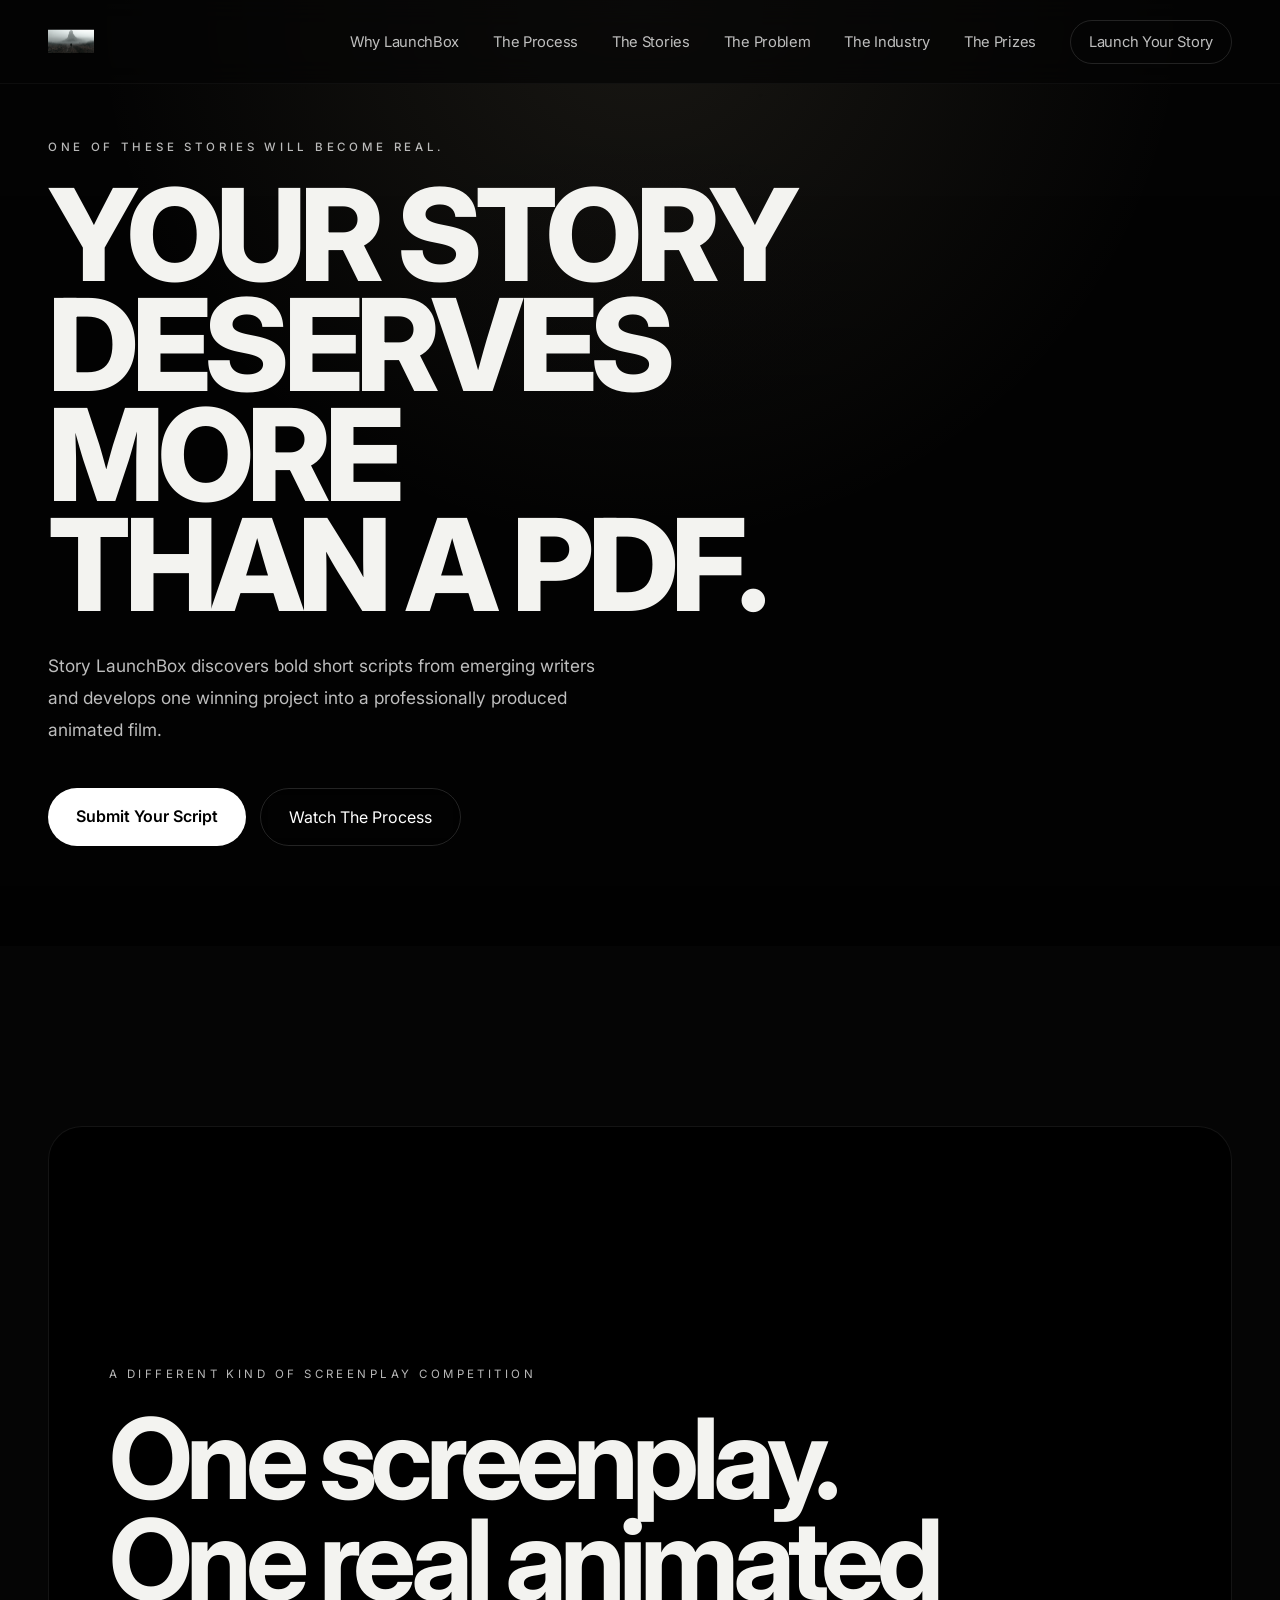
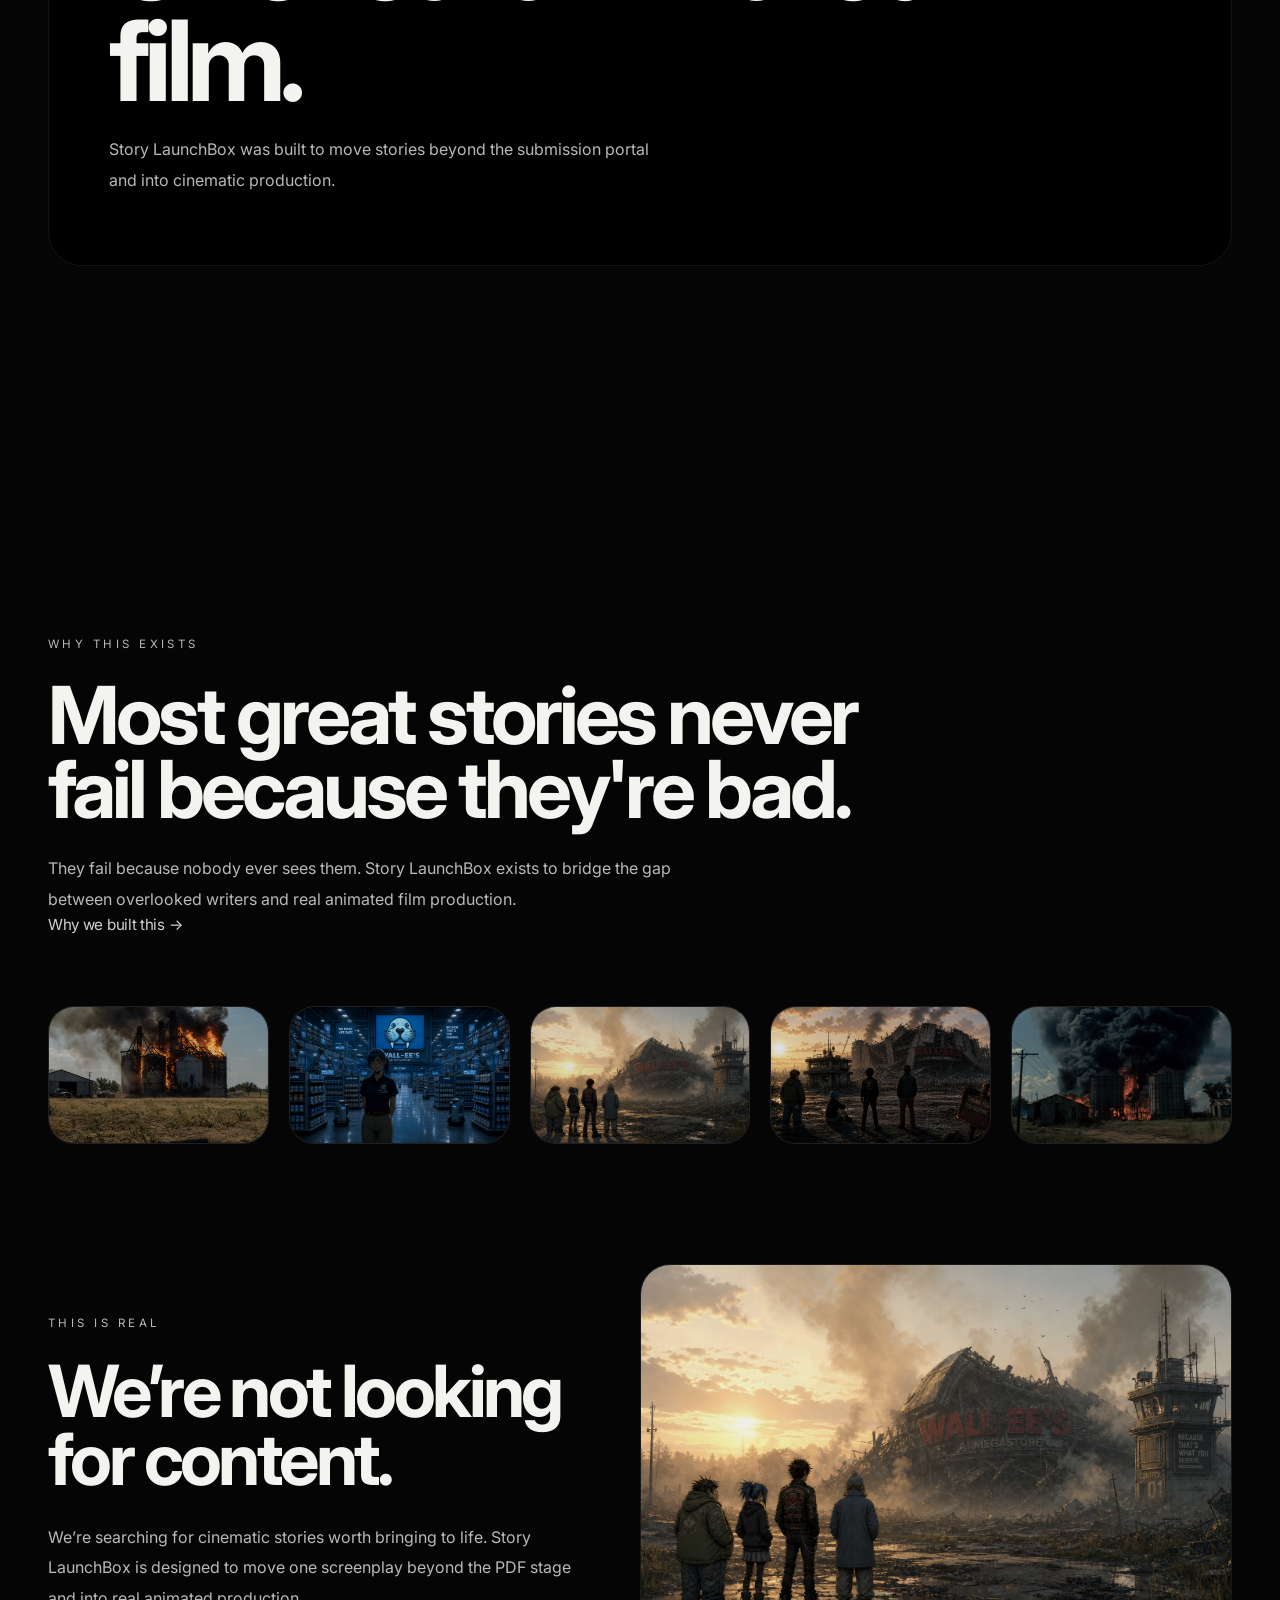
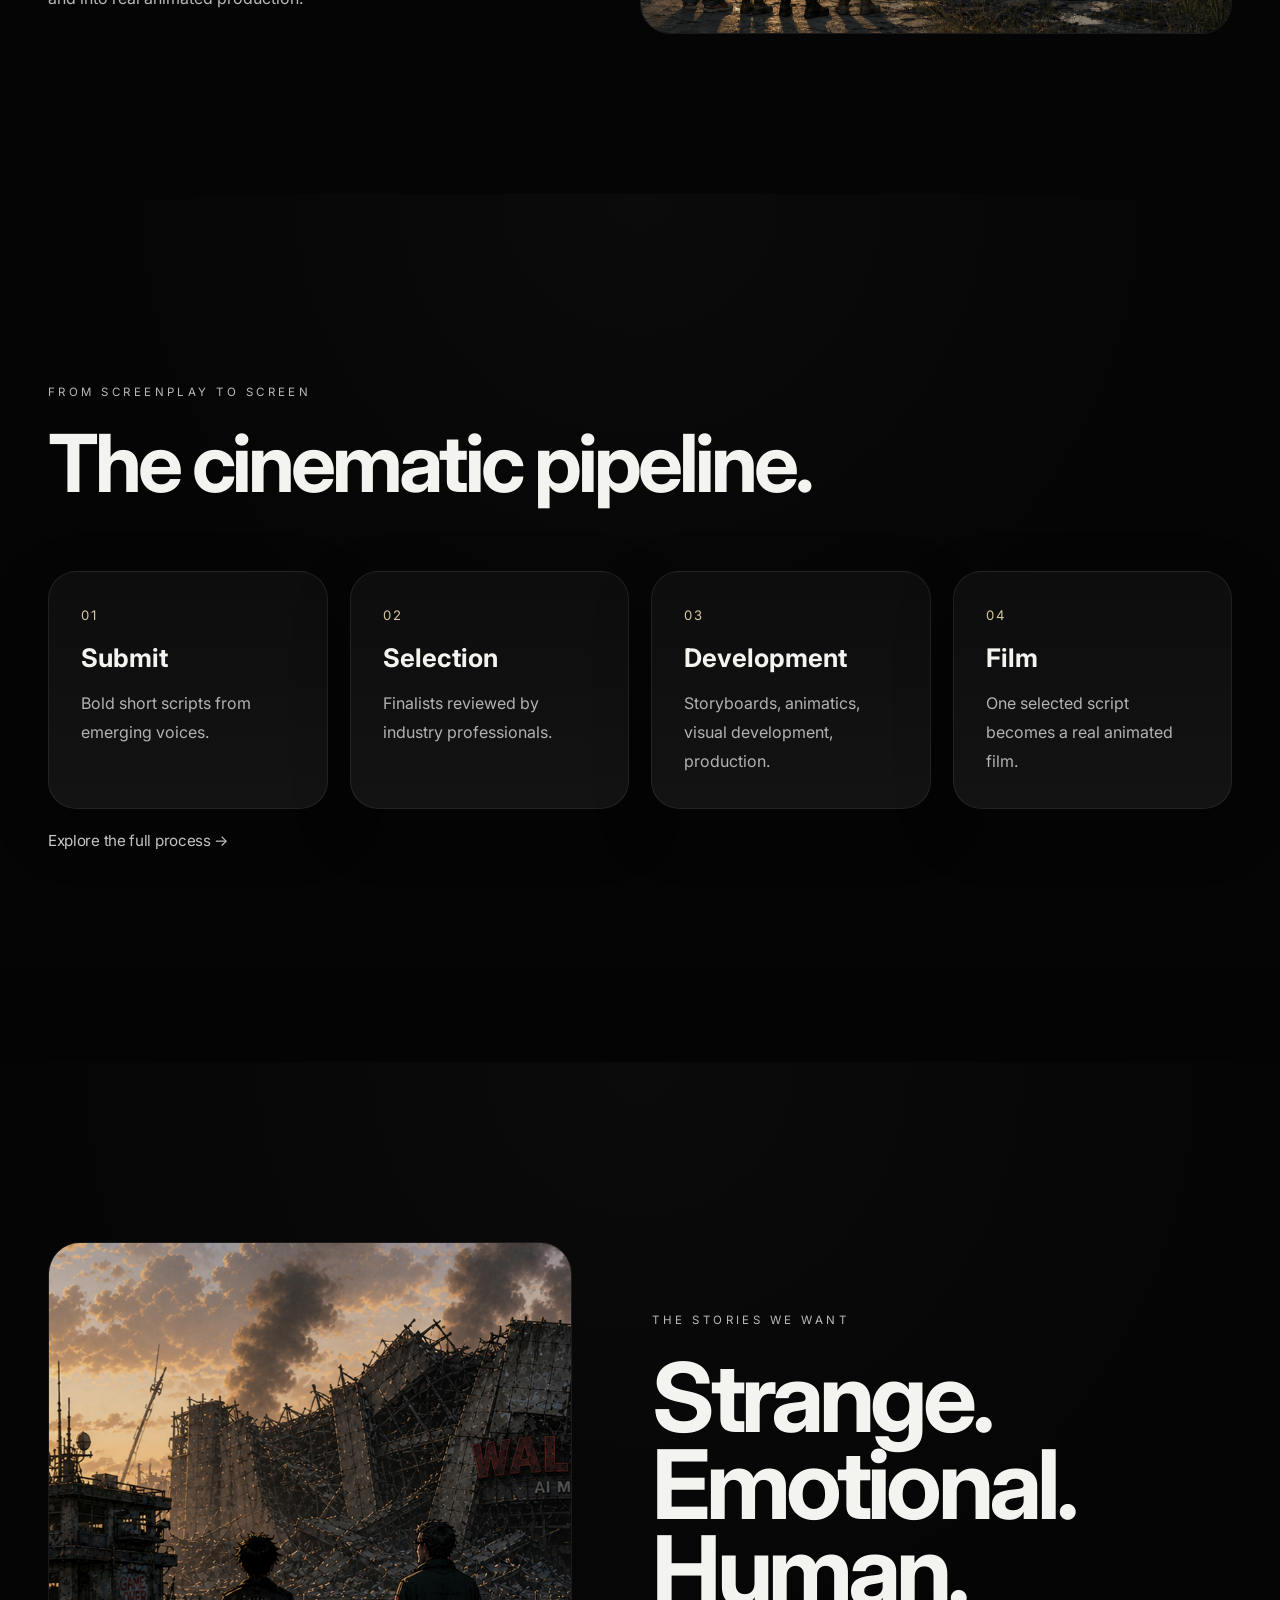
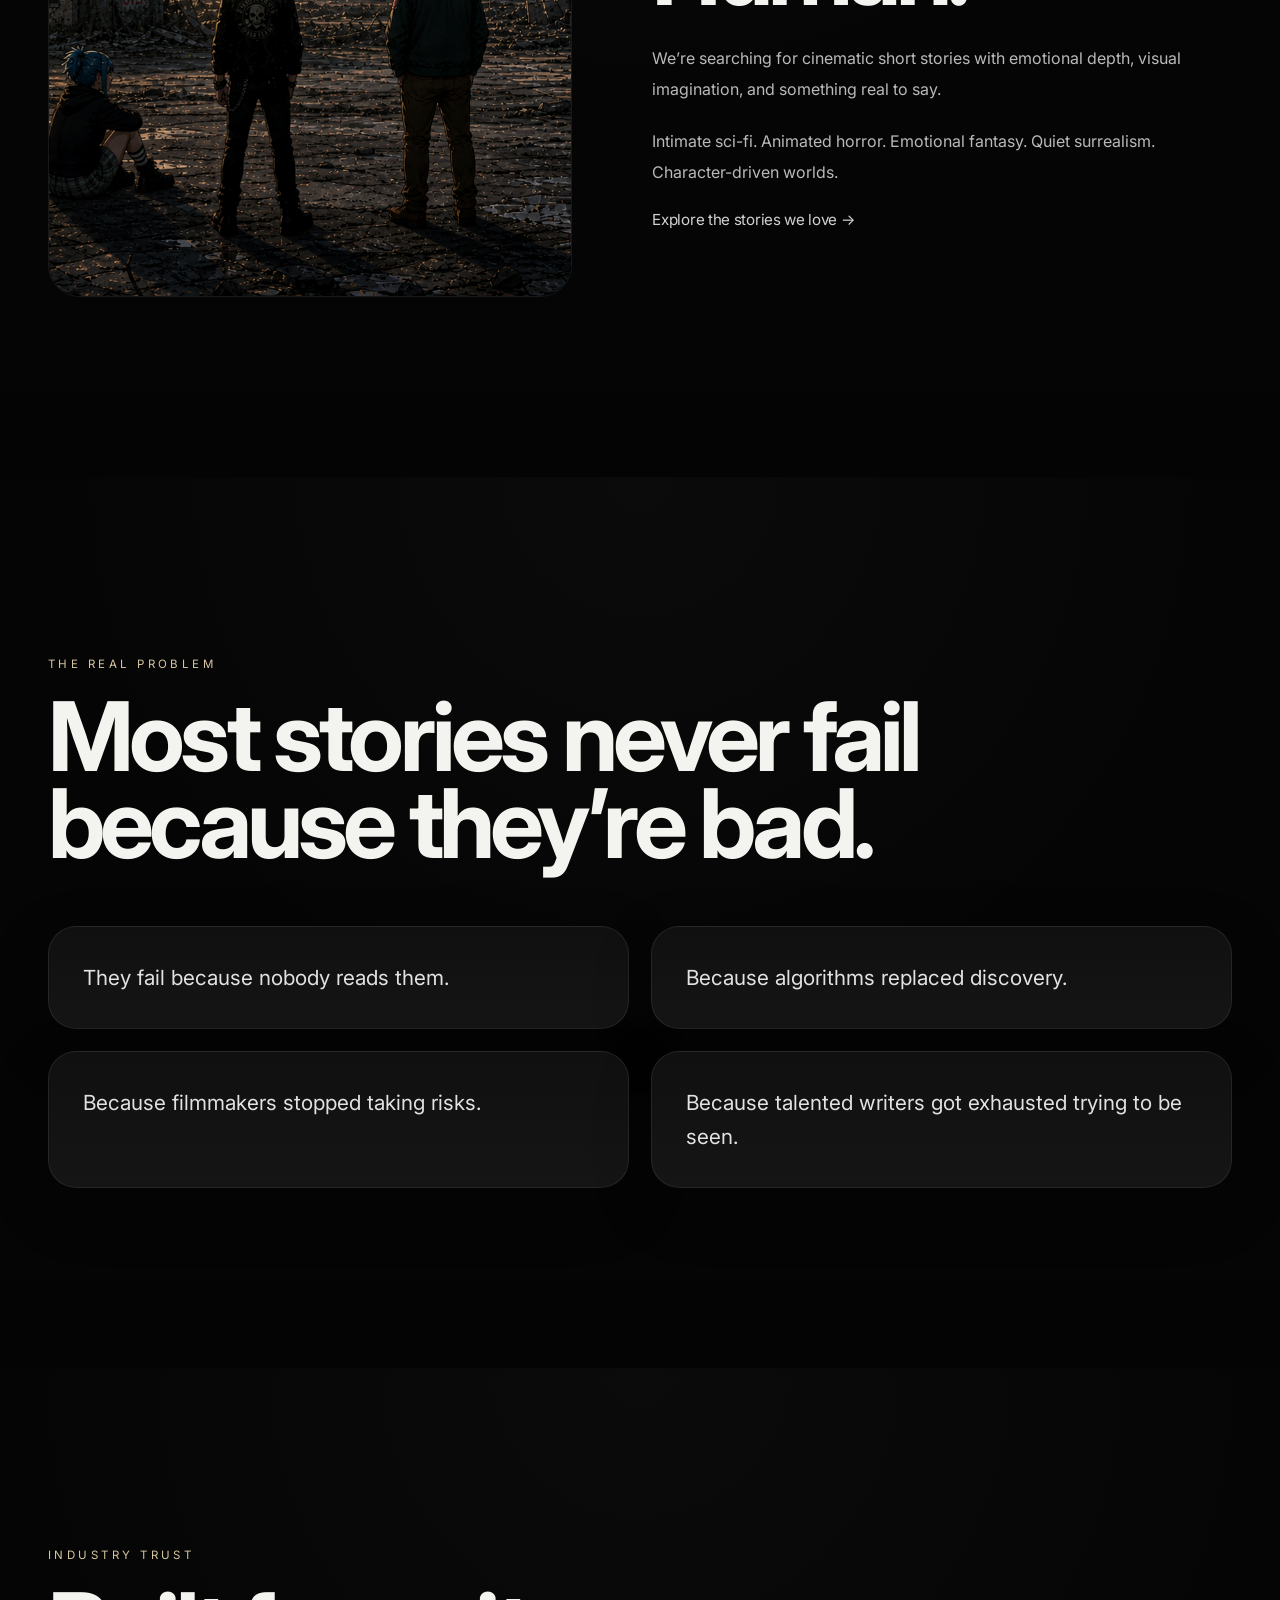
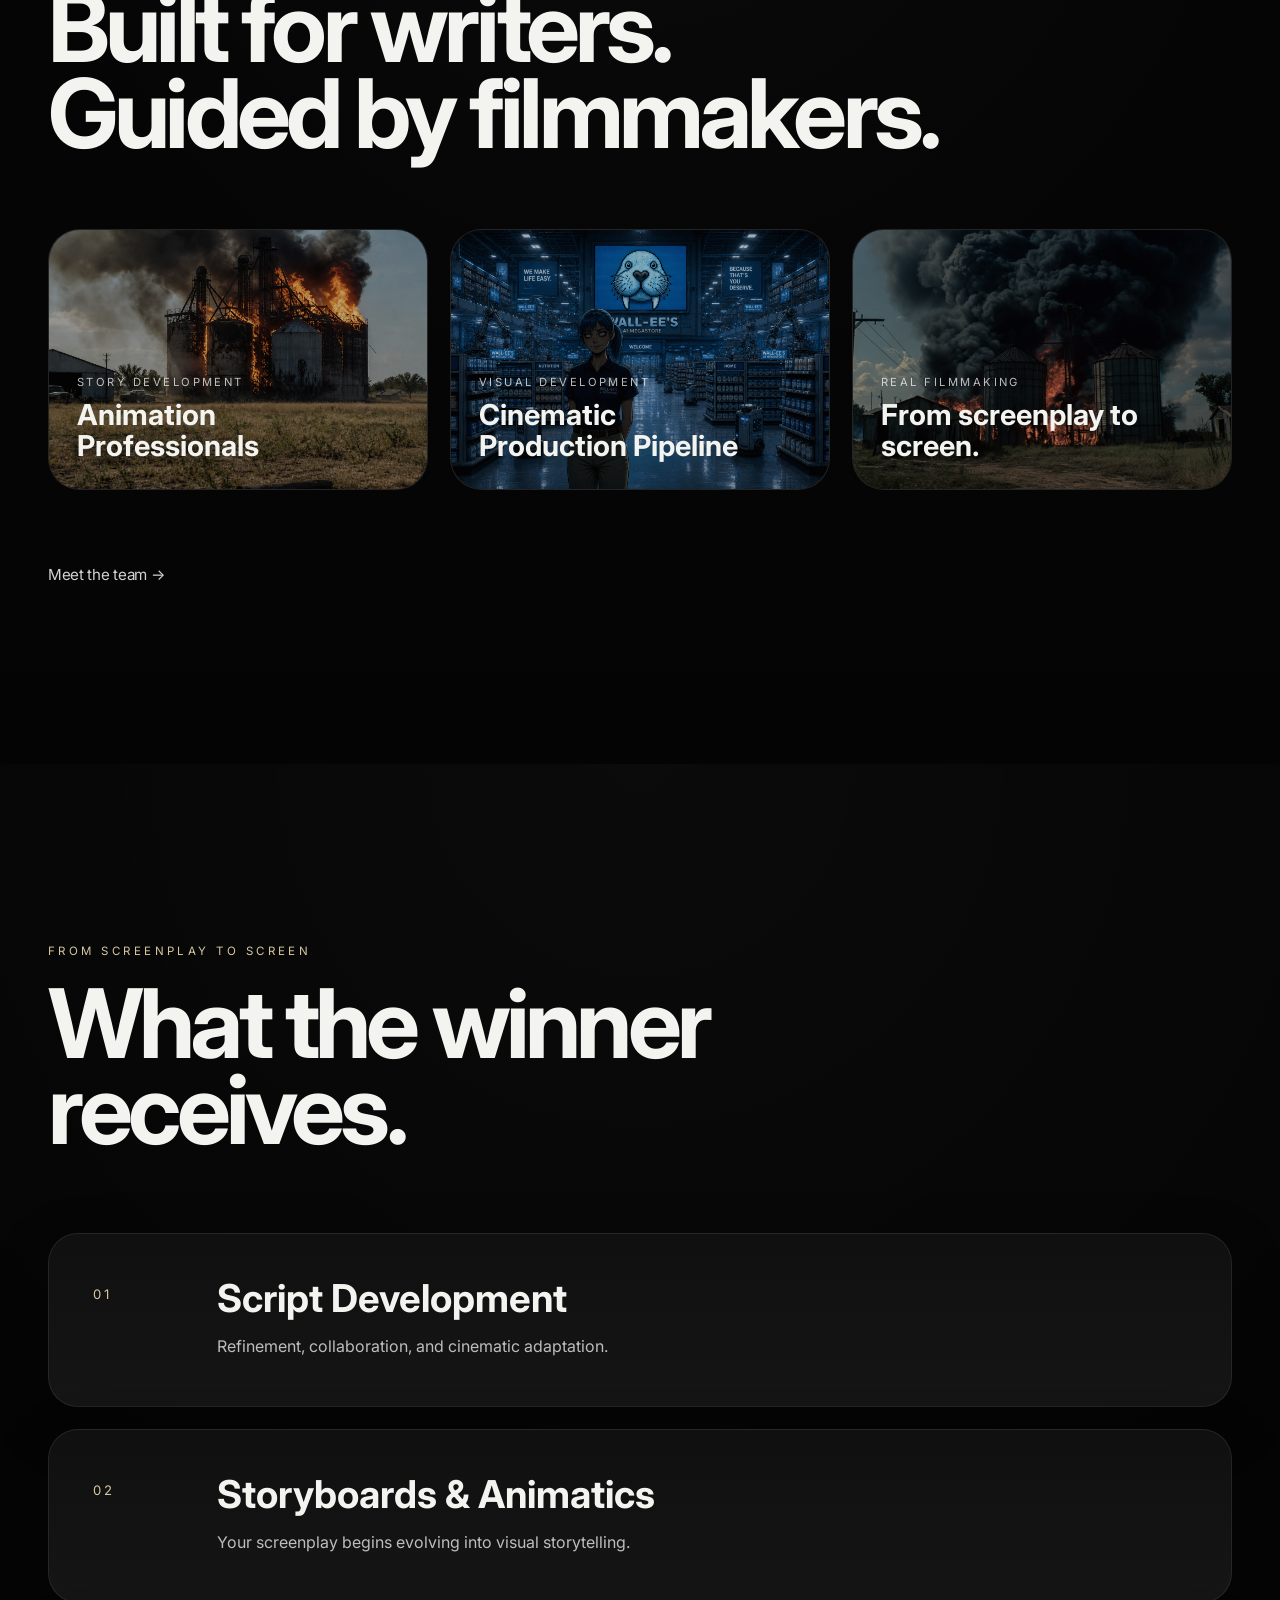
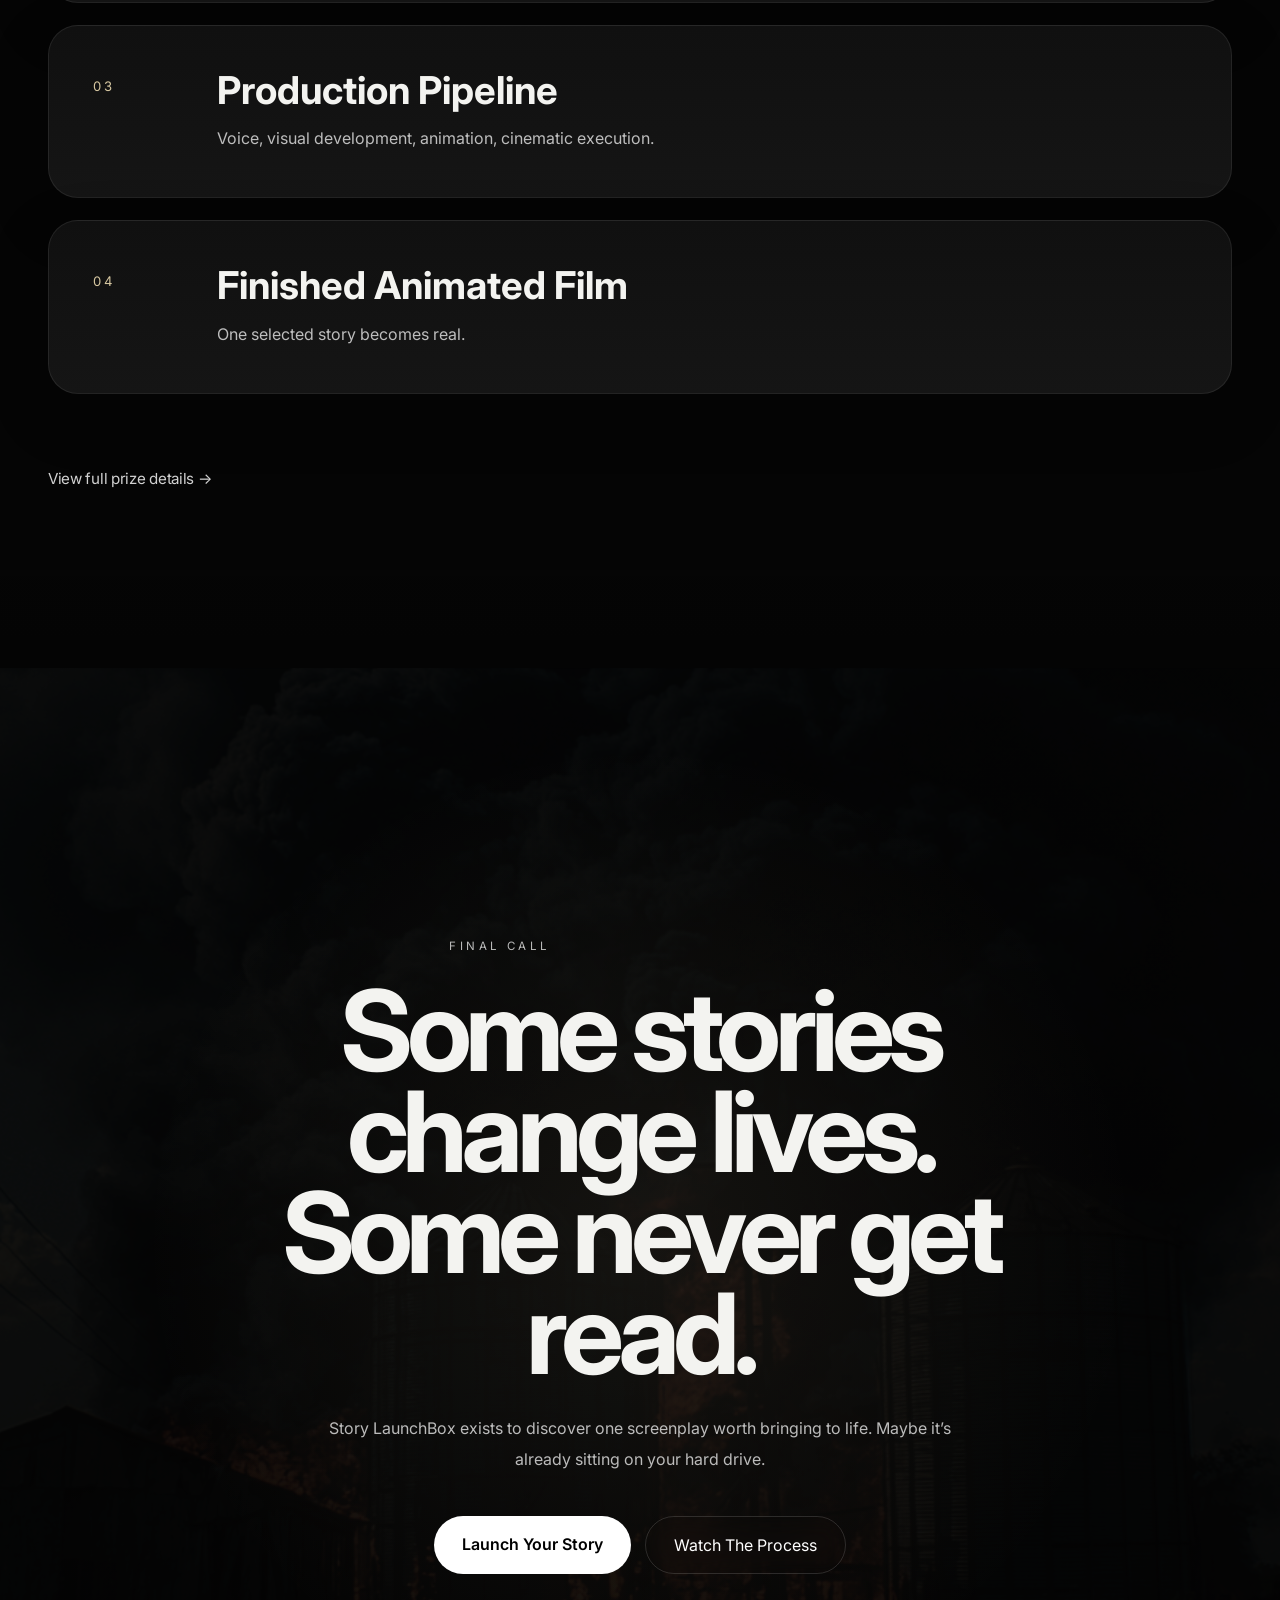
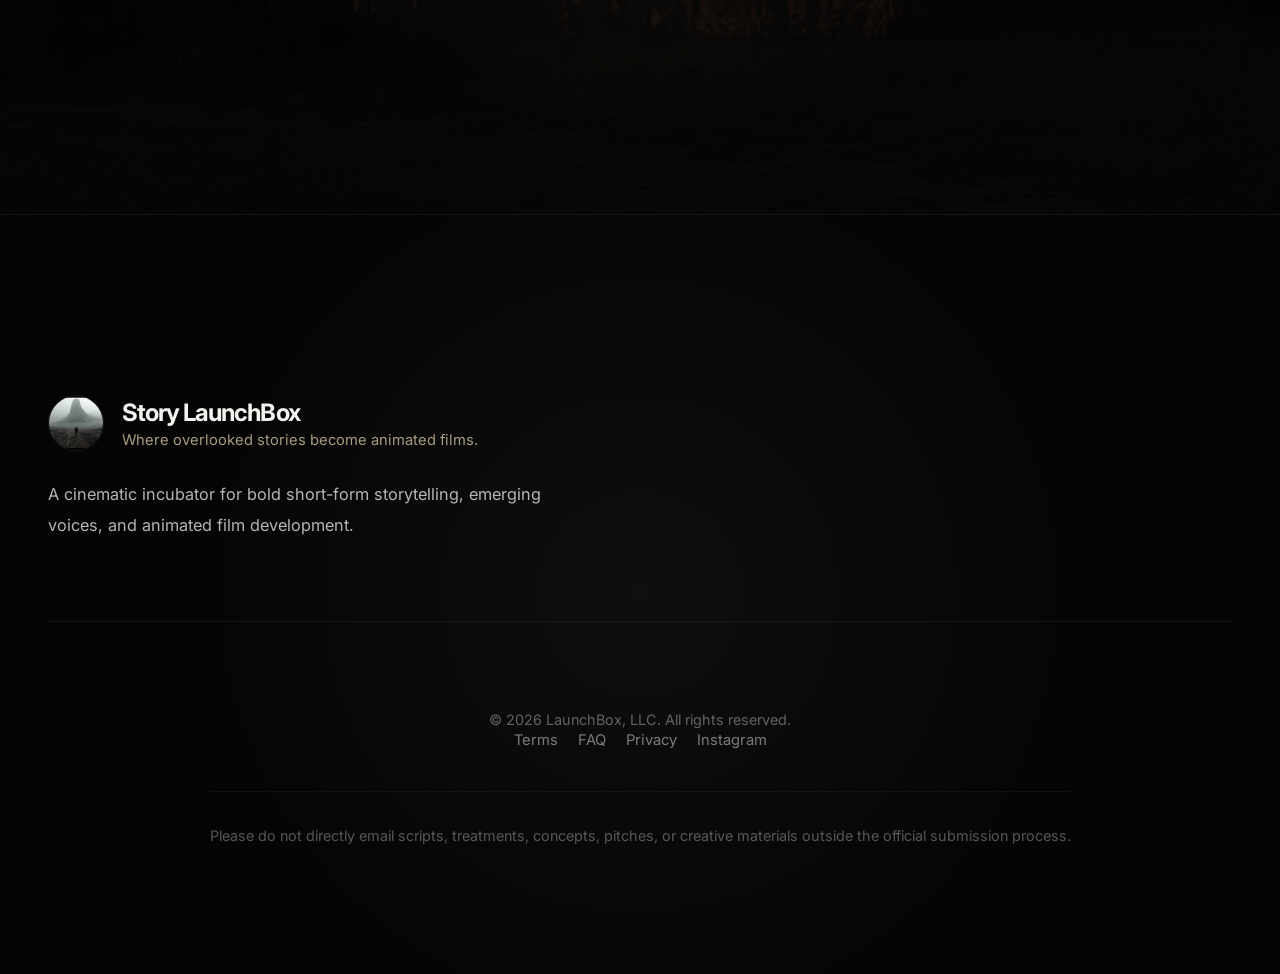
==== index.html @ 1043cc57 "Initial cinematic build" ====
<!DOCTYPE html>
<html lang="en">

<head>

  <meta charset="UTF-8" />

  <meta
    name="viewport"
    content="width=device-width, initial-scale=1.0"
  />

  <title>Story LaunchBox</title>

  <!-- FONTS -->
  <link rel="preconnect" href="https://fonts.googleapis.com">

  <link
    rel="preconnect"
    href="https://fonts.gstatic.com"
    crossorigin
  >

  <link
    href="https://fonts.googleapis.com/css2?family=Inter:wght@300;400;500;600;700;800&display=swap"
    rel="stylesheet"
  >

  <!-- STYLES -->
  <link rel="stylesheet" href="style.css" />

</head>

<body>

  <!-- ========================= -->
  <!-- HEADER -->
  <!-- ========================= -->

  <header class="header">

    <a href="#" class="logo">

      <img
        src="./assets/logo/logo.png"
        alt="Story LaunchBox"
      >

    </a>

    <button
      class="hamburger"
      id="hamburger"
      aria-label="Open Menu"
    >

      <span></span>
      <span></span>
      <span></span>

    </button>

    <nav
      class="nav"
      id="nav"
    >

      <a href="#mission">
        Why LaunchBox
      </a>
      
      <a href="#process">
        The Process
      </a>

      <a href="#stories">
        The Stories
      </a>
      <a href="#problem">
        The Problem
      </a>

      <a href="#industry">
        The Industry
      </a>

      <a href="#winner">
        The Prizes
      </a>

      <a
        href="#submit"
        class="nav-cta"
      >
        Launch Your Story
      </a>

    </nav>

  </header>

  <!-- ========================= -->
  <!-- HERO -->
  <!-- ========================= -->

  <section class="hero">

    <div class="hero-bg"></div>

    <div class="hero-overlay"></div>

    <div class="hero-grain"></div>

    <div class="hero-content">

      <p class="hero-eyebrow">
        ONE OF THESE STORIES WILL BECOME REAL.
      </p>

      <h1>
        YOUR STORY<br>
        DESERVES MORE<br>
        THAN A PDF.
      </h1>

      <p class="hero-copy">

        Story LaunchBox discovers bold short scripts from
        emerging writers and develops one winning project
        into a professionally produced animated film.

      </p>

      <div class="hero-buttons">

        <a
          href="#submit"
          class="primary-btn"
        >
          Submit Your Script
        </a>

        <a
          href="#process"
          class="secondary-btn"
        >
          Watch The Process
        </a>

      </div>

    </div>

  </section>
  <!-- ========================= -->
<!-- CINEMATIC REEL -->
<!-- ========================= -->

<section class="reel-section">

  <div class="reel-frame">

    <video
      autoplay
      muted
      loop
      playsinline
      preload="auto"
      class="reel-video"
    >

      <source
        src="./assets/reel/reel.mp4"
        type="video/mp4"
      >

    </video>

    <div class="reel-overlay"></div>

    <div class="reel-content">

      <p class="section-label">
        A DIFFERENT KIND OF SCREENPLAY COMPETITION
      </p>

      <h2>
        One screenplay.<br>
        One real animated film.
      </h2>

      <p>

        Story LaunchBox was built to move stories
        beyond the submission portal and into cinematic production.

      </p>

    </div>

  </div>

</section>

  <!-- ========================= -->
<!-- REALITY -->
<!-- ========================= -->

<section
  class="statement-section"
  id="mission"
>

  <div class="statement-inner">

    <p class="section-label">
      WHY THIS EXISTS
    </p>

    <h2>
      Most great stories never fail because they're bad.
    </h2>

    <p>

      They fail because nobody ever sees them.

      Story LaunchBox exists to bridge the gap between
      overlooked writers and real animated film production.

    </p>
    <a
  href="./whyitexists.html"
  class="section-link"
>
  Why we built this →
</a>

  </div>

  <!-- CINEMATIC STRIP -->

<div class="stills-strip">

  <div class="still">
    <img
      src="./assets/stills/still-1.png"
      alt=""
    >
  </div>

  <div class="still">
    <img
      src="./assets/stills/still-2.png"
      alt=""
    >
  </div>

  <div class="still">
    <img
      src="./assets/stills/still-3.png"
      alt=""
    >
  </div>

  <div class="still">
    <img
      src="./assets/stills/still-4.png"
      alt=""
    >
  </div>

  <div class="still">
    <img
      src="./assets/stills/still-5.png"
      alt=""
    >
  </div>

</div>

<!-- REALITY PANEL -->

<div class="reality-panel">

  <div class="reality-copy">

    <p class="section-label">
      THIS IS REAL
    </p>

    <h3>
      We’re not looking for content.
    </h3>

    <p>

      We’re searching for cinematic stories worth bringing to life.

      Story LaunchBox is designed to move one screenplay
      beyond the PDF stage and into real animated production.

    </p>

  </div>

  <div class="reality-visual">

    <img
      src="./assets/stills/still-3.png"
      alt=""
    >

  </div>

</div>

</section>

<!-- ========================= -->
<!-- PROCESS -->
<!-- ========================= -->

<section
  class="process-section"
  id="process"
>

  <div class="section-heading">

    <p class="section-label">
      FROM SCREENPLAY TO SCREEN
    </p>

    <h2>
      The cinematic pipeline.
    </h2>

  </div>

  <div class="process-grid">

    <div class="process-card glow-card">

      <span>01</span>

      <h3>
        Submit
      </h3>

      <p>
        Bold short scripts from emerging voices.
      </p>

    </div>

    <div class="process-card glow-card">

      <span>02</span>

      <h3>
        Selection
      </h3>

      <p>
        Finalists reviewed by industry professionals.
      </p>

    </div>

    <div class="process-card glow-card">

      <span>03</span>

      <h3>
        Development
      </h3>

      <p>
        Storyboards, animatics, visual development, production.
      </p>

    </div>

    <div class="process-card glow-card">

      <span>04</span>

      <h3>
        Film
      </h3>

      <p>
        One selected script becomes a real animated film.
      </p>

    </div>
    <a
    href="./process.html"
    class="section-link"
  >
    Explore the full process →
  </a>

  </div>
  <div class="section-link-wrap">

  

</div>

</section>
<!-- ========================= -->
<!-- STORY TYPES -->
<!-- ========================= -->

<section
  class="stories-section"
  id="stories"
>

  <div class="stories-layout">

    <div class="stories-image">

      <img
        src="./assets/stills/still-4.png"
        alt=""
      >

    </div>

    <div class="stories-copy">

      <p class="section-label">
        THE STORIES WE WANT
      </p>

      <h2>
        Strange.<br>
        Emotional.<br>
        Human.
      </h2>

      <p>

        We’re searching for cinematic short stories
        with emotional depth, visual imagination,
        and something real to say.

      </p>

      <p>

        Intimate sci-fi.
        Animated horror.
        Emotional fantasy.
        Quiet surrealism.
        Character-driven worlds.

      </p>
      <a
  href="./storytypes.html"
  class="section-link"
>
  Explore the stories we love →
</a>

    </div>

  </div>

</section>
<!-- ========================= -->
<!-- WHY WRITERS FAIL -->
<!-- ========================= -->

<section class="belief-section" id="problem">

  <div class="belief-inner">

    <p class="section-label">
      THE REAL PROBLEM
    </p>

    <h2>
      Most stories never fail because they’re bad.
    </h2>

    <div class="belief-grid">

      <div class="belief-card glow-card">

        <p>

          They fail because nobody reads them.

        </p>

      </div>

      <div class="belief-card glow-card">

        <p>

          Because algorithms replaced discovery.

        </p>

      </div>

      <div class="belief-card glow-card">

        <p>

          Because filmmakers stopped taking risks.

        </p>

      </div>

      <div class="belief-card glow-card">

        <p>

          Because talented writers got exhausted trying to be seen.

        </p>

      </div>

    </div>

  </div>

</section>
<!-- ========================= -->
<!-- INDUSTRY TRUST -->
<!-- ========================= -->

<section
  class="industry-section"
  id="industry"
>

  <div class="industry-heading">

    <p class="section-label">
      INDUSTRY TRUST
    </p>

    <h2>
      Built for writers.<br>
      Guided by filmmakers.
    </h2>

  </div>

  <div class="industry-grid">

    <div class="industry-card">

      <img
        src="./assets/stills/still-1.png"
        alt=""
      >

      <div class="industry-info">

        <span>
          STORY DEVELOPMENT
        </span>

        <h3>
          Animation Professionals
        </h3>

      </div>

    </div>

    <div class="industry-card">

      <img
        src="./assets/stills/still-2.png"
        alt=""
      >

      <div class="industry-info">

        <span>
          VISUAL DEVELOPMENT
        </span>

        <h3>
          Cinematic Production Pipeline
        </h3>

      </div>

    </div>

    <div class="industry-card">

      <img
        src="./assets/stills/still-5.png"
        alt=""
      >

      <div class="industry-info">

        <span>
          REAL FILMMAKING
        </span>

        <h3>
          From screenplay to screen.
        </h3>

      </div>

    </div>
    <div class="section-link-wrap">

  <a
    href="./industry.html"
    class="section-link"
  >
    Meet the team →
  </a>

</div>

  </div>

</section>
<!-- ========================= -->
<!-- WINNER JOURNEY -->
<!-- ========================= -->

<section
  class="journey-section"
  id="winner"
>

  <div class="journey-heading">

    <p class="section-label">
      FROM SCREENPLAY TO SCREEN
    </p>

    <h2>
      What the winner receives.
    </h2>

  </div>

  <div class="journey-timeline">

    <div class="journey-step glow-card">

      <div class="journey-number">
        01
      </div>

      <div class="journey-content">

        <h3>
          Script Development
        </h3>

        <p>
          Refinement, collaboration, and cinematic adaptation.
        </p>

      </div>

    </div>

    <div class="journey-step glow-card">

      <div class="journey-number">
        02
      </div>

      <div class="journey-content">

        <h3>
          Storyboards & Animatics
        </h3>

        <p>
          Your screenplay begins evolving into visual storytelling.
        </p>

      </div>

    </div>

    <div class="journey-step glow-card">

      <div class="journey-number">
        03
      </div>

      <div class="journey-content">

        <h3>
          Production Pipeline
        </h3>

        <p>
          Voice, visual development, animation, cinematic execution.
        </p>

      </div>

    </div>

    <div class="journey-step glow-card">

      <div class="journey-number">
        04
      </div>

      <div class="journey-content">

        <h3>
          Finished Animated Film
        </h3>

        <p>
          One selected story becomes real.
        </p>

      </div>
      
    </div>
    <div class="section-link-wrap">

  <a
    href="./winner.html"
    class="section-link"
  >
    View full prize details →
  </a>

</div>

  </div>

</section>

  <!-- ========================= -->
<!-- FINAL CTA -->
<!-- ========================= -->

<section
  class="final-section"
  id="submit"
>

  <div class="final-bg"></div>

  <div class="final-overlay"></div>

  <div class="final-inner">

    <p class="section-label">
      FINAL CALL
    </p>

    <h2>
      Some stories change lives.<br>
      Some never get read.
    </h2>

    <p class="final-copy">

      Story LaunchBox exists to discover one screenplay
      worth bringing to life.

      Maybe it’s already sitting on your hard drive.

    </p>

    <div class="final-buttons">

      <a
        href="#"
        class="primary-btn"
      >
        Launch Your Story
      </a>

      <a
        href="#process"
        class="secondary-btn"
      >
        Watch The Process
      </a>

    </div>

  </div>

</section>
<!-- ========================= -->
<!-- FOOTER -->
<!-- ========================= -->

<footer class="footer">

  <div class="footer-glow"></div>

  <div class="footer-inner">

    <!-- TOP -->

    <div class="footer-top">

      <div class="footer-brand">

        <div class="footer-logo-wrap">

          <img
            src="./assets/logo/logo.png"
            alt="Story LaunchBox"
            class="footer-logo"
          >

          <div>

            <h3>
              Story LaunchBox
            </h3>

            <p>
              Where overlooked stories become animated films.
            </p>

          </div>

        </div>

        <div class="footer-description">

          A cinematic incubator for bold short-form storytelling,
          emerging voices, and animated film development.

        </div>

      </div>

    </div>

    <!-- BOTTOM -->

    <div class="footer-bottom">

      <div class="footer-meta">

        <p>
          © 2026 LaunchBox, LLC. All rights reserved.
        </p>

      </div>

      <div class="footer-links">

        <a href="#">
          Terms
        </a>

        <a href="#">
          FAQ
        </a>

        <a href="#">
          Privacy
        </a>

        <a
          href="https://instagram.com"
          target="_blank"
        >
          Instagram
        </a>

      </div>

      <div class="footer-disclaimer">

        Please do not directly email scripts, treatments,
        concepts, pitches, or creative materials outside
        the official submission process.

      </div>

    </div>

  </div>

</footer>

  
  <!-- ========================= -->
<!-- BACK TO TOP -->
<!-- ========================= -->

<button
  class="to-top-btn"
  id="toTopBtn"
  aria-label="Back to top"
>

  ↑

</button>

<script src="script.js"></script>


</body>
</html>
---- style.css ----
* {
  margin: 0;
  padding: 0;
  box-sizing: border-box;
}

:root {

  --bg: #050505;

  --surface: #0d0d0d;

  --surface-2: #131313;

  --text: #f3f3f0;

  --muted: #9b9b96;

  --gold: #d6c7a1;

  --border: rgba(255,255,255,0.08);
}

/* ========================= */
/* BASE */
/* ========================= */

html {
  scroll-behavior: smooth;
}

body {

  background: var(--bg);

  color: var(--text);

  font-family: 'Inter', sans-serif;

  overflow-x: hidden;

  -webkit-font-smoothing: antialiased;
}

a {
  text-decoration: none;
  color: inherit;
}

img {
  display: block;
  max-width: 100%;
}

/* ========================= */
/* HEADER */
/* ========================= */

.header {

  position: fixed;

  top: 0;
  left: 0;

  width: 100%;

  height: 84px;

  display: flex;
  align-items: center;
  justify-content: space-between;

  padding: 0 24px;

  z-index: 1000;

  background: rgba(5,5,5,0.72);

  backdrop-filter: blur(14px);

  border-bottom: 1px solid rgba(255,255,255,0.04);
}

.logo img {

  width: 46px;
  height: 46px;

  object-fit: contain;
}

/* ========================= */
/* HAMBURGER */
/* ========================= */

.hamburger {

  width: 48px;
  height: 48px;

  border: none;

  background: transparent;

  display: flex;
  flex-direction: column;

  justify-content: center;
  align-items: center;

  gap: 5px;

  cursor: pointer;

  z-index: 1001;
}

.hamburger span {

  width: 22px;
  height: 1.5px;

  background: white;

  transition: 0.3s ease;
}

/* ========================= */
/* NAV */
/* ========================= */

.nav {

  position: fixed;

  top: 84px;
  left: 0;

  width: 100%;

  height: calc(100vh - 84px);

  background: rgba(5,5,5,0.98);

  display: flex;
  flex-direction: column;

  gap: 30px;

  padding: 40px 24px;

  transform: translateX(100%);

  transition: transform 0.35s ease;

  z-index: 999;
}

.nav.active {
  transform: translateX(0);
}

.nav a {

  font-size: 1.1rem;

  color: rgba(255,255,255,0.92);

  letter-spacing: -0.02em;
}

.nav-cta {

  margin-top: 12px;

  border: 1px solid rgba(255,255,255,0.12);

  border-radius: 999px;

  padding: 14px 22px;

  text-align: center;
}

/* ========================= */
/* HERO */
/* ========================= */

.hero {

  position: relative;

  min-height: 100vh;

  display: flex;
  align-items: flex-end;

  overflow: hidden;

  padding:
    120px
    24px
    54px;
}

.hero-bg {

  position: absolute;

  inset: 0;

  background-image:
    linear-gradient(
      rgba(0,0,0,0.44),
      rgba(0,0,0,0.72)
    ),
    url("./assets/hero/hero-bg.png");

  background-size: cover;

  background-position: center;

  transform: scale(1.03);

  z-index: 1;
}

.hero-overlay {

  position: absolute;

  inset: 0;

  background:
    radial-gradient(
      circle at top,
      rgba(214,199,161,0.10),
      transparent 48%
    );

  z-index: 2;
}

.hero-grain {

  position: absolute;

  inset: 0;

  opacity: 0.08;

  background-image:
    url("./assets/textures/grain.png");

  mix-blend-mode: soft-light;

  z-index: 3;
}

.hero-content {

  position: relative;

  z-index: 4;

  width: 100%;

  max-width: 820px;
}

.hero-eyebrow {

  color: rgba(255,255,255,0.72);

  font-size: 0.72rem;

  letter-spacing: 0.32em;

  margin-bottom: 26px;

  font-weight: 500;
}

.hero h1 {

  font-size:
    clamp(4rem, 14vw, 8rem);

  line-height: 0.86;

  letter-spacing: -0.05em;

  font-weight: 800;

  text-transform: uppercase;

  max-width: 920px;
}

.hero-copy {

  margin-top: 30px;

  color: rgba(255,255,255,0.74);

  font-size: 1rem;

  line-height: 1.85;

  max-width: 560px;
}

.hero-buttons {

  margin-top: 42px;

  display: flex;
  flex-direction: column;

  gap: 14px;
}

/* ========================= */
/* BUTTONS */
/* ========================= */

.primary-btn,
.secondary-btn {

  border-radius: 999px;

  padding:
    18px
    28px;

  text-align: center;

  transition:
    transform 0.3s ease,
    background 0.3s ease,
    border-color 0.3s ease;
}

.primary-btn {

  background: white;

  color: black;

  font-weight: 600;
}

.primary-btn:hover {

  transform: translateY(-2px);

  box-shadow:
    0 10px 40px rgba(255,255,255,0.12);
}

.secondary-btn {

  border: 1px solid rgba(255,255,255,0.14);

  color: white;

  backdrop-filter: blur(12px);
}

.secondary-btn:hover {

  border-color: rgba(255,255,255,0.34);

  background:
    rgba(255,255,255,0.04);

  transform: translateY(-2px);
}

/* ========================= */
/* SHARED SECTIONS */
/* ========================= */

.statement-section,
.process-section,
.final-section {

  padding:
    120px
    24px;
}

.statement-inner,
.section-heading {

  max-width: 860px;
}

.section-label {

  color: var(--gold);

  font-size: 0.72rem;

  letter-spacing: 0.3em;

  margin-bottom: 22px;
}

.statement-section h2,
.process-section h2,
.final-section h2 {

  font-size:
    clamp(2.8rem, 8vw, 5rem);

  line-height: 0.92;

  letter-spacing: -0.05em;

  font-weight: 700;

  max-width: 900px;
}

.statement-section p,
.process-section p,
.final-section p {

  color: rgba(255,255,255,0.72);

  line-height: 1.9;

  margin-top: 28px;

  max-width: 640px;
}

/* ========================= */
/* PROCESS */
/* ========================= */

.process-grid {

  margin-top: 72px;

  display: grid;

  grid-template-columns: 1fr;

  gap: 18px;
}

.process-card {

  background: linear-gradient(
    to bottom,
    var(--surface),
    var(--surface-2)
  );

  border: 1px solid var(--border);

  border-radius: 28px;

  padding: 32px;

  opacity: 0;

  transform: translateY(40px);

  transition:
    opacity 1s ease,
    transform 1s ease,
    border-color 0.45s ease,
    background 0.45s ease;
}

.process-card.visible {

  opacity: 1;

  transform: translateY(0);
}

.process-card:hover {

  transform: translateY(-6px);

  border-color:
    rgba(214,199,161,0.22);

  background:
    linear-gradient(
      to bottom,
      #111111,
      #171717
    );
}

.process-card span {

  color: var(--gold);

  font-size: 0.82rem;

  letter-spacing: 0.18em;
}

.process-card h3 {

  margin-top: 18px;

  font-size: 1.6rem;

  font-weight: 700;
}

.process-card p {

  margin-top: 16px;

  color: rgba(255,255,255,0.68);

  line-height: 1.8;
}

/* ========================= */
/* FINAL CTA */
/* ========================= */

.final-section {

  text-align: center;

  opacity: 0;

  transform: translateY(40px);

  transition:
    opacity 1s ease,
    transform 1s ease;
}

.final-section.visible {

  opacity: 1;

  transform: translateY(0);
}

.final-section .section-label {

  justify-content: center;
}

.final-section h2 {

  margin:
    0 auto
    38px;
}

/* ========================= */
/* REVEALS */
/* ========================= */

.statement-section {

  opacity: 0;

  transform: translateY(40px);

  transition:
    opacity 1s ease,
    transform 1s ease;
}

.statement-section.visible {

  opacity: 1;

  transform: translateY(0);
}

/* ========================= */
/* DESKTOP */
/* ========================= */

@media (min-width: 992px) {

  .header {
    padding: 0 48px;
  }

  .hamburger {
    display: none;
  }

  .nav {

    position: static;

    transform: none;

    width: auto;
    height: auto;

    background: transparent;

    flex-direction: row;

    align-items: center;

    gap: 34px;

    padding: 0;
  }

  .nav a {

    font-size: 0.92rem;

    color: rgba(255,255,255,0.74);
  }

  .nav-cta {

    margin-top: 0;

    padding: 12px 18px;
  }

  .hero {

    align-items: center;

    padding:
      140px
      48px
      100px;
  }

  .hero-copy {

    font-size: 1.08rem;
  }

  .hero-buttons {

    flex-direction: row;
  }

  .statement-section,
  .process-section,
  .final-section {

    padding:
      160px
      48px;
  }

  .process-grid {

    grid-template-columns: repeat(4, 1fr);

    gap: 22px;
  }

}
/* ========================= */
/* CINEMATIC STILLS */
/* ========================= */

.stills-strip {

  margin-top: 72px;

  display: grid;

  grid-template-columns: 1fr;

  gap: 18px;
}

.still {

  position: relative;

  overflow: hidden;

  border-radius: 26px;

  border: 1px solid rgba(255,255,255,0.08);

  background: #0d0d0d;

  aspect-ratio: 16 / 10;

  opacity: 0;

  transform: translateY(40px);

  transition:
    opacity 1s ease,
    transform 1s ease,
    border-color 0.4s ease;
}

.still.visible {

  opacity: 1;

  transform: translateY(0);
}

.still:hover {

  border-color:
    rgba(214,199,161,0.22);
}

.still img {

  width: 100%;
  height: 100%;

  object-fit: cover;

  transition:
    transform 1.2s ease,
    opacity 0.6s ease;

  opacity: 0.92;
}

.still:hover img {

  transform: scale(1.04);

  opacity: 1;
}

/* ========================= */
/* DESKTOP STILLS */
/* ========================= */

@media (min-width: 992px) {

  .stills-strip {

    grid-template-columns:
      repeat(5, 1fr);

    gap: 20px;
  }

}
/* ========================= */
/* REALITY PANEL */
/* ========================= */

.reality-panel {

  margin-top: 120px;

  display: grid;

  grid-template-columns: 1fr;

  gap: 28px;

  align-items: center;
}

.reality-copy {

  opacity: 0;

  transform: translateY(40px);

  transition:
    opacity 1s ease,
    transform 1s ease;
}

.reality-copy.visible {

  opacity: 1;

  transform: translateY(0);
}

.reality-copy h3 {

  font-size:
    clamp(2.2rem, 7vw, 4.5rem);

  line-height: 0.95;

  letter-spacing: -0.05em;

  margin-bottom: 26px;

  max-width: 700px;
}

.reality-copy p {

  color: rgba(255,255,255,0.72);

  line-height: 1.9;

  max-width: 560px;
}

.reality-visual {

  position: relative;

  overflow: hidden;

  border-radius: 30px;

  border: 1px solid rgba(255,255,255,0.08);

  aspect-ratio: 16 / 10;

  opacity: 0;

  transform: translateY(40px);

  transition:
    opacity 1s ease,
    transform 1s ease,
    border-color 0.4s ease;
}

.reality-visual.visible {

  opacity: 1;

  transform: translateY(0);
}

.reality-visual:hover {

  border-color:
    rgba(214,199,161,0.24);
}

.reality-visual img {

  width: 100%;
  height: 100%;

  object-fit: cover;

  transition: transform 1.2s ease;
}

.reality-visual:hover img {

  transform: scale(1.04);
}

/* ========================= */
/* DESKTOP REALITY */
/* ========================= */

@media (min-width: 992px) {

  .reality-panel {

    grid-template-columns:
      1fr
      1.1fr;

    gap: 54px;
  }

}
/* ========================= */
/* STORIES SECTION */
/* ========================= */

.stories-section {

  padding:
    120px
    24px;
}

.stories-layout {

  display: grid;

  grid-template-columns: 1fr;

  gap: 36px;

  align-items: center;
}

.stories-image {

  position: relative;

  overflow: hidden;

  border-radius: 32px;

  aspect-ratio: 4 / 5;

  border: 1px solid rgba(255,255,255,0.08);

  opacity: 0;

  transform: translateY(40px);

  transition:
    opacity 1s ease,
    transform 1s ease,
    border-color 0.4s ease;
}

.stories-image.visible {

  opacity: 1;

  transform: translateY(0);
}

.stories-image:hover {

  border-color:
    rgba(214,199,161,0.22);
}

.stories-image img {

  width: 100%;
  height: 100%;

  object-fit: cover;

  transition: transform 1.2s ease;
}

.stories-image:hover img {

  transform: scale(1.04);
}

.stories-copy {

  opacity: 0;

  transform: translateY(40px);

  transition:
    opacity 1s ease,
    transform 1s ease;
}

.stories-copy.visible {

  opacity: 1;

  transform: translateY(0);
}

.stories-copy h2 {

  font-size:
    clamp(3rem, 9vw, 6rem);

  line-height: 0.9;

  letter-spacing: -0.05em;

  margin-bottom: 30px;

  max-width: 700px;
}

.stories-copy p {

  color: rgba(255,255,255,0.72);

  line-height: 1.9;

  max-width: 560px;

  margin-bottom: 22px;
}

/* ========================= */
/* DESKTOP STORIES */
/* ========================= */

@media (min-width: 992px) {

  .stories-section {

    padding:
      180px
      48px;
  }

  .stories-layout {

    grid-template-columns:
      0.95fr
      1.05fr;

    gap: 80px;
  }

  .stories-image {

    transform:
      translateY(60px);
  }

}
/* ========================= */
/* BELIEF SECTION */
/* ========================= */

.belief-section {

  padding:
    140px
    24px;
}

.belief-inner {

  max-width: 1200px;

  margin: 0 auto;
}

.belief-section h2 {

  font-size:
    clamp(3rem, 9vw, 6rem);

  line-height: 0.9;

  letter-spacing: -0.05em;

  max-width: 900px;

  margin-bottom: 60px;
}

.belief-grid {

  display: grid;

  grid-template-columns: 1fr;

  gap: 18px;
}

.belief-card {

  background:
    linear-gradient(
      to bottom,
      #101010,
      #151515
    );

  border:
    1px solid rgba(255,255,255,0.08);

  border-radius: 28px;

  padding: 34px;

  opacity: 0;

  transform: translateY(40px);

  transition:
    opacity 1s ease,
    transform 1s ease,
    border-color 0.4s ease,
    background 0.4s ease;
}

.belief-card.visible {

  opacity: 1;

  transform: translateY(0);
}

.belief-card:hover {

  border-color:
    rgba(214,199,161,0.22);

  background:
    linear-gradient(
      to bottom,
      #151515,
      #1a1a1a
    );
}

.belief-card p {

  font-size: 1.3rem;

  line-height: 1.6;

  color: rgba(255,255,255,0.88);
}

/* ========================= */
/* DESKTOP BELIEF */
/* ========================= */

@media (min-width: 992px) {

  .belief-section {

    padding:
      180px
      48px;
  }

  .belief-grid {

    grid-template-columns:
      repeat(2, 1fr);

    gap: 22px;
  }

}
/* ========================= */
/* INDUSTRY SECTION */
/* ========================= */

.industry-section {

  padding:
    140px
    24px;
}

.industry-heading {

  max-width: 900px;

  margin-bottom: 72px;
}

.industry-heading h2 {

  font-size:
    clamp(3rem, 9vw, 6rem);

  line-height: 0.9;

  letter-spacing: -0.05em;
}

.industry-grid {

  display: grid;

  grid-template-columns: 1fr;

  gap: 20px;
}

.industry-card {

  position: relative;

  overflow: hidden;

  border-radius: 32px;

  border:
    1px solid rgba(255,255,255,0.08);

  background: #111111;

  aspect-ratio: 16 / 11;

  opacity: 0;

  transform: translateY(40px);

  transition:
    opacity 1s ease,
    transform 1s ease,
    border-color 0.4s ease;
}

.industry-card.visible {

  opacity: 1;

  transform: translateY(0);
}

.industry-card:hover {

  border-color:
    rgba(214,199,161,0.24);
}

.industry-card img {

  position: absolute;

  inset: 0;

  width: 100%;
  height: 100%;

  object-fit: cover;

  opacity: 0.78;

  transition:
    transform 1.2s ease,
    opacity 0.6s ease;
}

.industry-card:hover img {

  transform: scale(1.04);

  opacity: 0.92;
}

.industry-info {

  position: absolute;

  left: 28px;
  bottom: 28px;

  z-index: 2;
}

.industry-info span {

  color: rgba(255,255,255,0.72);

  font-size: 0.7rem;

  letter-spacing: 0.22em;
}

.industry-info h3 {

  margin-top: 10px;

  font-size: 1.8rem;

  line-height: 1.05;

  max-width: 260px;
}

/* ========================= */
/* DESKTOP INDUSTRY */
/* ========================= */

@media (min-width: 992px) {

  .industry-section {

    padding:
      180px
      48px;
  }

  .industry-grid {

    grid-template-columns:
      repeat(3, 1fr);

    gap: 22px;
  }

}
/* ========================= */
/* JOURNEY SECTION */
/* ========================= */

.journey-section {

  padding:
    140px
    24px;
}

.journey-heading {

  max-width: 900px;

  margin-bottom: 80px;
}

.journey-heading h2 {

  font-size:
    clamp(3rem, 9vw, 6rem);

  line-height: 0.9;

  letter-spacing: -0.05em;
}

.journey-timeline {

  position: relative;

  display: flex;
  flex-direction: column;

  gap: 22px;
}

.journey-step {

  display: grid;

  grid-template-columns:
    70px
    1fr;

  gap: 24px;

  background:
    linear-gradient(
      to bottom,
      #101010,
      #151515
    );

  border:
    1px solid rgba(255,255,255,0.08);

  border-radius: 30px;

  padding: 34px;

  opacity: 0;

  transform: translateY(40px);

  transition:
    opacity 1s ease,
    transform 1s ease,
    border-color 0.4s ease,
    background 0.4s ease;
}

.journey-step.visible {

  opacity: 1;

  transform: translateY(0);
}

.journey-step:hover {

  border-color:
    rgba(214,199,161,0.24);

  background:
    linear-gradient(
      to bottom,
      #151515,
      #1b1b1b
    );
}

.journey-number {

  color: var(--gold);

  font-size: 0.82rem;

  letter-spacing: 0.22em;

  padding-top: 8px;
}

.journey-content h3 {

  font-size: 1.9rem;

  line-height: 1.05;

  margin-bottom: 14px;
}

.journey-content p {

  color: rgba(255,255,255,0.72);

  line-height: 1.85;

  max-width: 560px;
}

/* ========================= */
/* DESKTOP JOURNEY */
/* ========================= */

@media (min-width: 992px) {

  .journey-section {

    padding:
      180px
      48px;
  }

  .journey-step {

    grid-template-columns:
      100px
      1fr;

    padding: 44px;
  }

  .journey-content h3 {

    font-size: 2.4rem;
  }

}
/* ========================= */
/* FINAL CTA CINEMATIC */
/* ========================= */

.final-section {

  position: relative;

  overflow: hidden;

  padding:
    180px
    24px;

  text-align: center;
}

.final-bg {

  position: absolute;

  inset: 0;

  background-image:
    linear-gradient(
      rgba(0,0,0,0.72),
      rgba(0,0,0,0.82)
    ),
    url("./assets/stills/still-5.png");

  background-size: cover;

  background-position: center;

  transform: scale(1.04);

  opacity: 0.32;

  z-index: 1;
}

.final-overlay {

  position: absolute;

  inset: 0;

  background:
    radial-gradient(
      circle at center,
      rgba(214,199,161,0.08),
      transparent 58%
    );

  z-index: 2;
}

.final-inner {

  position: relative;

  z-index: 3;

  max-width: 920px;

  margin: 0 auto;
}

.final-section h2 {

  font-size:
    clamp(3.2rem, 10vw, 7rem);

  line-height: 0.9;

  letter-spacing: -0.06em;

  margin:
    0 auto
    30px;

  max-width: 1000px;
}

.final-copy {

  color: rgba(255,255,255,0.72);

  line-height: 1.9;

  max-width: 640px;

  margin:
    0 auto
    42px;
}

.final-buttons {

  display: flex;
  flex-direction: column;

  gap: 14px;

  justify-content: center;
}

.final-section.visible {

  opacity: 1;

  transform: translateY(0);
}

/* ========================= */
/* DESKTOP FINAL CTA */
/* ========================= */

@media (min-width: 992px) {

  .final-section {

    padding:
      240px
      48px;
  }

  .final-buttons {

    flex-direction: row;
  }

}
/* ========================= */
/* GLOBAL CINEMATIC POLISH */
/* ========================= */

::selection {

  background:
    rgba(214,199,161,0.28);

  color: white;
}

/* ========================= */
/* SECTION RHYTHM */
/* ========================= */

.process-section,
.stories-section,
.belief-section,
.industry-section,
.journey-section {

  position: relative;
}

.process-section::before,
.stories-section::before,
.belief-section::before,
.industry-section::before,
.journey-section::before {

  content: "";

  position: absolute;

  inset: 0;

  background:
    radial-gradient(
      circle at top,
      rgba(255,255,255,0.025),
      transparent 55%
    );

  pointer-events: none;
}

/* ========================= */
/* FILM GRAIN ATMOSPHERE */
/* ========================= */

body::before {

  content: "";

  position: fixed;

  inset: 0;

  background-image:
    url("./assets/textures/grain.png");

  opacity: 0.035;

  mix-blend-mode: soft-light;

  pointer-events: none;

  z-index: 9999;
}

/* ========================= */
/* PREMIUM CARD DEPTH */
/* ========================= */

.process-card,
.belief-card,
.journey-step {

  box-shadow:
    0 0 0 rgba(0,0,0,0),
    0 20px 60px rgba(0,0,0,0.22);
}

/* ========================= */
/* IMAGE CINEMATIC FEEL */
/* ========================= */

.still img,
.stories-image img,
.industry-card img,
.reality-visual img {

  filter:
    saturate(0.92)
    contrast(1.04)
    brightness(0.94);
}

/* ========================= */
/* HERO ATMOSPHERE */
/* ========================= */

.hero::after {

  content: "";

  position: absolute;

  inset: 0;

  background:
    linear-gradient(
      to bottom,
      transparent,
      rgba(0,0,0,0.18)
    );

  pointer-events: none;

  z-index: 2;
}

/* ========================= */
/* NAV POLISH */
/* ========================= */

.nav a {

  transition:
    color 0.3s ease,
    opacity 0.3s ease;
}

.nav a:hover {

  color: white;
}

/* ========================= */
/* BUTTON FEEL */
/* ========================= */

.primary-btn,
.secondary-btn {

  position: relative;

  overflow: hidden;
}

.primary-btn::before,
.secondary-btn::before {

  content: "";

  position: absolute;

  top: 0;
  left: -120%;

  width: 120%;
  height: 100%;

  background:
    linear-gradient(
      90deg,
      transparent,
      rgba(255,255,255,0.12),
      transparent
    );

  transition: left 0.7s ease;
}

.primary-btn:hover::before,
.secondary-btn:hover::before {

  left: 120%;
}

/* ========================= */
/* DESKTOP SPACING POLISH */
/* ========================= */

@media (min-width: 1400px) {

  .hero-content,
  .statement-inner,
  .section-heading,
  .industry-heading,
  .belief-inner,
  .journey-heading {

    margin-left: 6vw;
  }

}
/* ========================= */
/* REEL SECTION */
/* ========================= */

.reel-section {

  position: relative;

  padding:
    120px
    24px;
}

.reel-frame {

  position: relative;

  overflow: hidden;

  border-radius: 34px;

  border:
    1px solid rgba(255,255,255,0.08);

  min-height: 70vh;

  background: black;
}

.reel-video {

  position: absolute;

  inset: 0;

  width: 100%;
  height: 100%;

  object-fit: cover;

  opacity: 0.72;

  filter:
    saturate(0.9)
    contrast(1.04)
    brightness(0.78);
}

.reel-overlay {

  position: absolute;

  inset: 0;

  background:
    linear-gradient(
      to top,
      rgba(0,0,0,0.88),
      rgba(0,0,0,0.18)
    );

  z-index: 1;
}

.reel-content {

  position: relative;

  z-index: 2;

  display: flex;
  flex-direction: column;
  justify-content: flex-end;

  min-height: 70vh;

  padding:
    42px
    28px;
}

.reel-content h2 {

  font-size:
    clamp(3rem, 10vw, 7rem);

  line-height: 0.9;

  letter-spacing: -0.06em;

  margin-bottom: 24px;

  max-width: 900px;
}

.reel-content p {

  color: rgba(255,255,255,0.72);

  line-height: 1.9;

  max-width: 560px;
}

/* ========================= */
/* DESKTOP REEL */
/* ========================= */

@media (min-width: 992px) {

  .reel-section {

    padding:
      180px
      48px;
  }

  .reel-frame {

    min-height: 82vh;
  }

  .reel-content {

    min-height: 82vh;

    padding:
      70px
      60px;
  }

}
/* ========================= */
/* REEL REVEAL */
/* ========================= */

.reel-frame {

  opacity: 0;

  transform: translateY(50px);

  transition:
    opacity 1.2s ease,
    transform 1.2s ease,
    border-color 0.4s ease;
}

.reel-frame.visible {

  opacity: 1;

  transform: translateY(0);
}

.reel-frame:hover {

  border-color:
    rgba(214,199,161,0.22);
}

/* ========================= */
/* ATMOSPHERIC MOTION */
/* ========================= */

.still img,
.stories-image img,
.industry-card img {

  will-change: transform;
}

/* ========================= */
/* SOFT SECTION TRANSITIONS */
/* ========================= */

.process-section,
.stories-section,
.belief-section,
.industry-section,
.journey-section,
.final-section {

  position: relative;
}

.process-section::after,
.stories-section::after,
.belief-section::after,
.industry-section::after,
.journey-section::after {

  content: "";

  position: absolute;

  bottom: -1px;
  left: 0;

  width: 100%;
  height: 160px;

  background:
    linear-gradient(
      to bottom,
      transparent,
      rgba(0,0,0,0.24)
    );

  pointer-events: none;
}

/* ========================= */
/* VIDEO ATMOSPHERE */
/* ========================= */

.reel-video {

  animation:
    reelPulse 8s ease-in-out infinite;
}

@keyframes reelPulse {

  0% {

    transform: scale(1);
  }

  50% {

    transform: scale(1.025);
  }

  100% {

    transform: scale(1);
  }

}
/* ========================= */
/* FOOTER */
/* ========================= */

.footer {

  position: relative;

  overflow: hidden;

  background: #050505;

  border-top:
    1px solid rgba(255,255,255,0.06);

  padding:
    120px
    24px
    70px;
}

.footer-glow {

  position: absolute;

  inset: 0;

  background:
    radial-gradient(
      circle at center,
      rgba(255,255,255,0.04),
      transparent 60%
    );

  pointer-events: none;
}

.footer-inner {

  position: relative;

  z-index: 2;

  max-width: 1400px;

  margin: 0 auto;
}

/* ========================= */
/* TOP */
/* ========================= */

.footer-top {

  margin-bottom: 80px;
}

.footer-brand {

  max-width: 560px;
}

.footer-logo-wrap {

  display: flex;
  align-items: center;

  gap: 18px;

  margin-bottom: 28px;
}

.footer-logo {

  width: 56px;
  height: 56px;

  object-fit: cover;

  border-radius: 999px;

  border:
    1px solid rgba(255,255,255,0.08);
}

.footer-logo-wrap h3 {

  font-size: 1.5rem;

  font-weight: 700;

  letter-spacing: -0.04em;

  margin-bottom: 4px;
}

.footer-logo-wrap p {

  color:
    rgba(214,199,161,0.78);

  font-size: 0.92rem;
}

.footer-description {

  color:
    rgba(255,255,255,0.7);

  line-height: 1.9;

  font-size: 1.02rem;

  max-width: 520px;
}

/* ========================= */
/* BOTTOM */
/* ========================= */

.footer-bottom {

  border-top:
    1px solid rgba(255,255,255,0.06);

  padding-top: 40px;

  display: flex;
  flex-direction: column;
}

/* ========================= */
/* LINKS */
/* ========================= */

.footer-links {

  display: flex;

  flex-wrap: wrap;

  justify-content: center;

  align-items: center;

  gap: 20px;

  margin-bottom: 36px;
}

.footer-links a {

  color:
    rgba(255,255,255,0.46);

  font-size: 0.92rem;

  transition:
    color 0.3s ease;
}

.footer-links a:hover {

  color: white;
}

/* ========================= */
/* DISCLAIMER */
/* ========================= */

.footer-disclaimer {

  border-top:
    1px solid rgba(255,255,255,0.04);

  padding-top: 30px;

  color:
    rgba(255,255,255,0.32);

  line-height: 1.9;

  font-size: 0.9rem;

  text-align: center;

  max-width: 760px;

  margin:
    0 auto
    34px;
}

/* ========================= */
/* COPYRIGHT */
/* ========================= */

.footer-meta {

  text-align: center;

  margin-top: 36px;
}

.footer-meta p {

  color:
    rgba(255,255,255,0.36);

  font-size: 0.9rem;

  line-height: 1.6;
}

/* ========================= */
/* DESKTOP */
/* ========================= */

@media (min-width: 992px) {

  .footer {

    padding:
      180px
      48px
      90px;
  }

  .footer-links {

    justify-content: center;

    margin-bottom: 42px;
  }

  .footer-disclaimer {

    max-width: 900px;
  }

  .footer-meta {

    margin-top: 46px;

    text-align: center;
  }

}
/* ========================= */
/* BACK TO TOP */
/* ========================= */

.to-top-btn {

  position: fixed;

  right: 20px;
  bottom: 20px;

  width: 54px;
  height: 54px;

  display: flex;
  align-items: center;
  justify-content: center;

  border: none;

  border-radius: 999px;

  background:
    rgba(12,12,12,0.82);

  border:
    1px solid rgba(255,255,255,0.12);

  color: white;

  font-size: 1.2rem;

  cursor: pointer;

  z-index: 9999;

  opacity: 0;

  visibility: hidden;

  transform: translateY(10px);

  transition:
    opacity 0.3s ease,
    transform 0.3s ease,
    background 0.3s ease;
}

.to-top-btn.visible {

  opacity: 1;

  visibility: visible;

  transform: translateY(0);
}

.to-top-btn:hover {

  background:
    rgba(255,255,255,0.08);
}
/* ========================= */
/* SECTION LINKS */
/* ========================= */

.section-link-wrap {

  margin-top: 52px;
}

.section-link {

  display: inline-flex;

  align-items: center;

  gap: 10px;

  color: rgba(255,255,255,0.82);

  font-size: 0.95rem;

  letter-spacing: -0.02em;

  transition:
    transform 0.3s ease,
    color 0.3s ease,
    opacity 0.3s ease;
}

.section-link:hover {

  color: white;

  transform: translateX(6px);
}
/* ========================= */
/* INTERIOR PAGE HERO */
/* ========================= */

.page-hero {

  position: relative;

  min-height: 78vh;

  display: flex;
  align-items: flex-end;

  padding:
    160px
    24px
    80px;

  overflow: hidden;
}

.page-hero-bg {

  position: absolute;

  inset: 0;

  background:
    linear-gradient(
      rgba(0,0,0,0.58),
      rgba(0,0,0,0.82)
    ),
    url("./assets/stills/still-2.png");

  background-size: cover;

  background-position: center;

  transform: scale(1.04);

  z-index: 1;
}

.page-hero-overlay {

  position: absolute;

  inset: 0;

  background:
    radial-gradient(
      circle at center,
      rgba(255,255,255,0.05),
      transparent 60%
    );

  z-index: 2;
}

.page-hero-content {

  position: relative;

  z-index: 3;

  max-width: 820px;
}

.page-hero h1 {

  font-size:
    clamp(3.5rem, 10vw, 7rem);

  line-height: 0.9;

  letter-spacing: -0.05em;

  margin-bottom: 28px;
}

.page-hero p {

  color:
    rgba(255,255,255,0.72);

  line-height: 1.9;

  max-width: 620px;
}

/* ========================= */
/* INDUSTRY PAGE */
/* ========================= */

.industry-page-section {

  padding:
    120px
    24px;
}

.industry-page-grid {

  display: grid;

  grid-template-columns: 1fr;

  gap: 32px;
}

.industry-profile {

  background:
    linear-gradient(
      to bottom,
      #0d0d0d,
      #141414
    );

  border:
    1px solid rgba(255,255,255,0.06);

  border-radius: 30px;

  overflow: hidden;

  transition:
    transform 0.4s ease,
    border-color 0.4s ease;
}

.industry-profile:hover {

  transform: translateY(-6px);

  border-color:
    rgba(214,199,161,0.24);
}

.industry-profile img {

  width: 100%;

  aspect-ratio: 16 / 10;

  object-fit: cover;
}

.industry-profile-content {

  padding: 32px;
}

.industry-profile-content span {

  color:
    rgba(214,199,161,0.78);

  font-size: 0.76rem;

  letter-spacing: 0.18em;
}

.industry-profile-content h2 {

  margin-top: 18px;

  font-size: 2rem;

  letter-spacing: -0.04em;
}

.industry-profile-content p {

  margin-top: 18px;

  color:
    rgba(255,255,255,0.68);

  line-height: 1.9;
}

/* ========================= */
/* DESKTOP */
/* ========================= */

@media (min-width: 992px) {

  .page-hero {

    align-items: center;

    padding:
      180px
      48px
      120px;
  }

  .industry-page-section {

    padding:
      160px
      48px;
  }

  .industry-page-grid {

    grid-template-columns:
      repeat(3, 1fr);

    gap: 26px;
  }

}
/* ========================= */
/* CURSOR GLOW */
/* ========================= */

.glow-card {

  position: relative;

  overflow: hidden;

  isolation: isolate;
}

.glow-card::before {

  content: "";

  position: absolute;

  inset: 0;

  background:
    radial-gradient(
      320px circle at var(--x) var(--y),
      rgba(255,255,255,0.10),
      transparent 62%
    );

  opacity: 0;

  transition:
    opacity 0.25s ease;

  pointer-events: none;

  z-index: 0;
}

.glow-card:hover::before {

  opacity: 1;
}

.glow-card > * {

  position: relative;

  z-index: 2;
}

/* ========================= */
/* WHY PAGE HERO */
/* ========================= */

.why-bg {

  background:
    linear-gradient(
      rgba(0,0,0,0.62),
      rgba(0,0,0,0.86)
    ),
    url("./assets/stills/still-4.png");

  background-size: cover;

  background-position: center;
}

/* ========================= */
/* MANIFESTO */
/* ========================= */

.manifesto-section {

  padding:
    120px
    24px;
}

.manifesto-inner {

  max-width: 960px;

  margin: 0 auto;
}

.manifesto-inner p {

  font-size:
    clamp(1.5rem, 4vw, 2.7rem);

  line-height: 1.28;

  letter-spacing: -0.045em;

  color:
    rgba(255,255,255,0.92);

  margin-bottom: 72px;
}

/* ========================= */
/* IMAGE BREAK */
/* ========================= */

.break-image-section {

  padding:
    0
    24px
    140px;
}

.break-image-section img {

  width: 100%;

  aspect-ratio: 16 / 8;

  object-fit: cover;

  border-radius: 34px;
}

/* ========================= */
/* BELIEF MANIFESTO */
/* ========================= */

.belief-manifesto {

  padding:
    0
    24px
    140px;
}

.belief-manifesto-heading {

  max-width: 760px;

  margin-bottom: 64px;
}

.belief-manifesto-heading h2 {

  font-size:
    clamp(3rem, 8vw, 5rem);

  line-height: 0.92;

  letter-spacing: -0.05em;
}

.belief-manifesto-grid {

  display: grid;

  grid-template-columns: 1fr;

  gap: 24px;
}

.belief-manifesto-card {

  background:
    linear-gradient(
      to bottom,
      var(--surface),
      var(--surface-2)
    );

  border:
    1px solid var(--border);

  border-radius: 28px;

  padding: 32px;

  transition:
    border-color 0.3s ease;
}

.belief-manifesto-card:hover {

  border-color:
    rgba(214,199,161,0.20);
}

.belief-manifesto-card h3 {

  font-size: 1.5rem;

  line-height: 1.05;

  letter-spacing: -0.04em;

  margin-bottom: 18px;
}

.belief-manifesto-card p {

  color:
    rgba(255,255,255,0.68);

  line-height: 1.9;
}

/* ========================= */
/* MANIFESTO END */
/* ========================= */

.manifesto-end {

  position: relative;

  isolation: isolate;

  padding:
    0
    24px
    180px;

  text-align: center;
}

.manifesto-end h2 {

  font-size:
    clamp(3rem, 8vw, 5rem);

  line-height: 0.9;

  letter-spacing: -0.05em;

  margin-bottom: 24px;
}

.manifesto-end p {

  color:
    rgba(255,255,255,0.72);

  line-height: 1.8;

  margin-bottom: 42px;
}

/* ========================= */
/* DESKTOP */
/* ========================= */

@media (min-width: 992px) {

  .manifesto-section {

    padding:
      180px
      48px;
  }

  .break-image-section {

    padding:
      0
      48px
      180px;
  }

  .belief-manifesto {

    padding:
      0
      48px
      180px;
  }

  .belief-manifesto-grid {

    grid-template-columns:
      repeat(3, 1fr);
  }

  .manifesto-end {

    padding:
      0
      48px
      220px;
  }

}
/* ========================= */
/* PROCESS PAGE HERO */
/* ========================= */

.process-bg {

  background:
    linear-gradient(
      rgba(0,0,0,0.60),
      rgba(0,0,0,0.86)
    ),
    url("./assets/stills/still-2.png");

  background-size: cover;

  background-position: center;
}

/* ========================= */
/* PIPELINE SECTION */
/* ========================= */

.pipeline-section {

  padding:
    120px
    24px
    160px;
}

.pipeline-grid {

  display: flex;
  flex-direction: column;

  gap: 28px;
}

/* ========================= */
/* PIPELINE CARD */
/* ========================= */

.pipeline-card {

  position: relative;

  background:
    linear-gradient(
      to bottom,
      var(--surface),
      var(--surface-2)
    );

  border:
    1px solid var(--border);

  border-radius: 32px;

  overflow: hidden;
}

.pipeline-number {

  position: absolute;

  top: 28px;
  right: 28px;

  color:
    rgba(255,255,255,0.18);

  font-size: 4rem;

  font-weight: 800;

  letter-spacing: -0.06em;

  z-index: 5;
}

.pipeline-content {

  padding:
    40px
    40px
    0;
}

.pipeline-content h2 {

  font-size:
    clamp(2rem, 5vw, 3.5rem);

  line-height: 0.96;

  letter-spacing: -0.05em;

  max-width: 700px;

  margin-bottom: 24px;
}

.pipeline-content p:last-child {

  color:
    rgba(255,255,255,0.68);

  line-height: 1.9;

  max-width: 620px;
}

.pipeline-image {

  margin-top: 40px;
}

.pipeline-image img {

  width: 100%;

  aspect-ratio: 16 / 8;

  object-fit: cover;

  display: block;
}

/* ========================= */
/* PROCESS STATEMENT */
/* ========================= */

.pipeline-statement {

  padding:
    0
    24px
    180px;
}

.pipeline-statement-inner {

  max-width: 900px;
}

.pipeline-statement-inner h2 {

  font-size:
    clamp(3rem, 8vw, 5rem);

  line-height: 0.92;

  letter-spacing: -0.05em;

  margin-bottom: 28px;
}

.pipeline-statement-inner p {

  color:
    rgba(255,255,255,0.72);

  line-height: 1.9;

  max-width: 620px;
}

/* ========================= */
/* DESKTOP */
/* ========================= */

@media (min-width: 992px) {

  .pipeline-section {

    padding:
      180px
      48px
      220px;
  }

  .pipeline-grid {

    gap: 40px;
  }

  .pipeline-card {

    display: grid;

    grid-template-columns:
      1.1fr
      0.9fr;

    align-items: stretch;
  }

  .pipeline-content {

    padding:
      70px;
  }

  .pipeline-image {

    margin-top: 0;

    height: 100%;
  }

  .pipeline-image img {

    height: 100%;
  }

  .pipeline-statement {

    padding:
      0
      48px
      220px;
  }

}
/* ========================= */
/* STORY TYPES HERO */
/* ========================= */

.stories-page-bg {

  background:
    linear-gradient(
      rgba(0,0,0,0.56),
      rgba(0,0,0,0.84)
    ),
    url("./assets/stills/still-1.png");

  background-size: cover;

  background-position: center;
}

/* ========================= */
/* STORY CATEGORY */
/* ========================= */

.story-category {

  padding:
    120px
    24px;
}

.story-layout {

  display: grid;

  grid-template-columns: 1fr;

  gap: 42px;

  align-items: center;
}

.story-visual {

  position: relative;

  overflow: hidden;

  border-radius: 34px;
}

.story-visual img {

  width: 100%;

  aspect-ratio: 16 / 10;

  object-fit: cover;

  transition:
    transform 0.8s ease;
}

.story-visual:hover img {

  transform: scale(1.04);
}

.story-copy {

  max-width: 620px;
}

.story-copy h2 {

  font-size:
    clamp(3rem, 8vw, 5rem);

  line-height: 0.9;

  letter-spacing: -0.05em;

  margin-bottom: 28px;
}

.story-copy p:last-child {

  color:
    rgba(255,255,255,0.72);

  line-height: 1.9;

  font-size: 1.02rem;
}

/* ========================= */
/* STORIES STATEMENT */
/* ========================= */

.stories-statement {

  padding:
    40px
    24px
    180px;
}

.stories-statement-inner {

  max-width: 900px;
}

.stories-statement-inner h2 {

  font-size:
    clamp(3rem, 8vw, 5rem);

  line-height: 0.9;

  letter-spacing: -0.05em;

  margin-bottom: 28px;
}

.stories-statement-inner p {

  color:
    rgba(255,255,255,0.72);

  line-height: 1.9;

  max-width: 620px;
}

/* ========================= */
/* DESKTOP */
/* ========================= */

@media (min-width: 992px) {

  .story-category {

    padding:
      180px
      48px;
  }

  .story-layout {

    grid-template-columns:
      1fr
      1fr;

    gap: 90px;
  }

  .story-category.reverse .story-visual {

    order: 2;
  }

  .story-category.reverse .story-copy {

    order: 1;
  }

  .story-visual img {

    aspect-ratio: 4 / 5;
  }

  .stories-statement {

    padding:
      60px
      48px
      220px;
  }

}
/* ========================= */
/* WINNER HERO */
/* ========================= */

.winner-bg {

  background:
    linear-gradient(
      rgba(0,0,0,0.56),
      rgba(0,0,0,0.86)
    ),
    url("./assets/stills/still-5.png");

  background-size: cover;

  background-position: center;
}

/* ========================= */
/* WINNER INTRO */
/* ========================= */

.winner-intro {

  padding:
    120px
    24px
    120px;
}

.winner-intro-inner {

  max-width: 920px;
}

.winner-intro-inner h2 {

  font-size:
    clamp(3rem, 8vw, 5rem);

  line-height: 0.9;

  letter-spacing: -0.05em;

  margin-bottom: 28px;
}

.winner-intro-inner p:last-child {

  color:
    rgba(255,255,255,0.72);

  line-height: 1.9;

  max-width: 680px;
}

/* ========================= */
/* WINNER GRID */
/* ========================= */

.winner-grid-section {

  padding:
    0
    24px
    160px;
}

.winner-grid {

  display: grid;

  grid-template-columns: 1fr;

  gap: 24px;
}

.winner-card {

  background:
    linear-gradient(
      to bottom,
      var(--surface),
      var(--surface-2)
    );

  border:
    1px solid var(--border);

  border-radius: 30px;

  padding: 40px;
}

.winner-card span {

  color:
    rgba(214,199,161,0.82);

  font-size: 0.8rem;

  letter-spacing: 0.18em;
}

.winner-card h3 {

  font-size: 1.7rem;

  line-height: 1.04;

  letter-spacing: -0.04em;

  margin:
    18px
    0;
}

.winner-card p {

  color:
    rgba(255,255,255,0.68);

  line-height: 1.9;
}

/* ========================= */
/* FEATURE */
/* ========================= */

.winner-feature {

  padding:
    0
    24px
    180px;

  display: grid;

  grid-template-columns: 1fr;

  gap: 42px;

  align-items: center;
}

.winner-feature-image {

  overflow: hidden;

  border-radius: 34px;
}

.winner-feature-image img {

  width: 100%;

  aspect-ratio: 16 / 10;

  object-fit: cover;
}

.winner-feature-copy {

  max-width: 620px;
}

.winner-feature-copy h2 {

  font-size:
    clamp(3rem, 8vw, 5rem);

  line-height: 0.9;

  letter-spacing: -0.05em;

  margin-bottom: 28px;
}

.winner-feature-copy p {

  color:
    rgba(255,255,255,0.72);

  line-height: 1.9;

  margin-bottom: 22px;
}

/* ========================= */
/* DESKTOP */
/* ========================= */

@media (min-width: 992px) {

  .winner-intro {

    padding:
      180px
      48px
      140px;
  }

  .winner-grid-section {

    padding:
      0
      48px
      220px;
  }

  .winner-grid {

    grid-template-columns:
      repeat(2, 1fr);
  }

  .winner-feature {

    padding:
      0
      48px
      220px;

    grid-template-columns:
      1fr
      1fr;

    gap: 90px;
  }

  .winner-feature-image img {

    aspect-ratio: 4 / 5;
  }

}
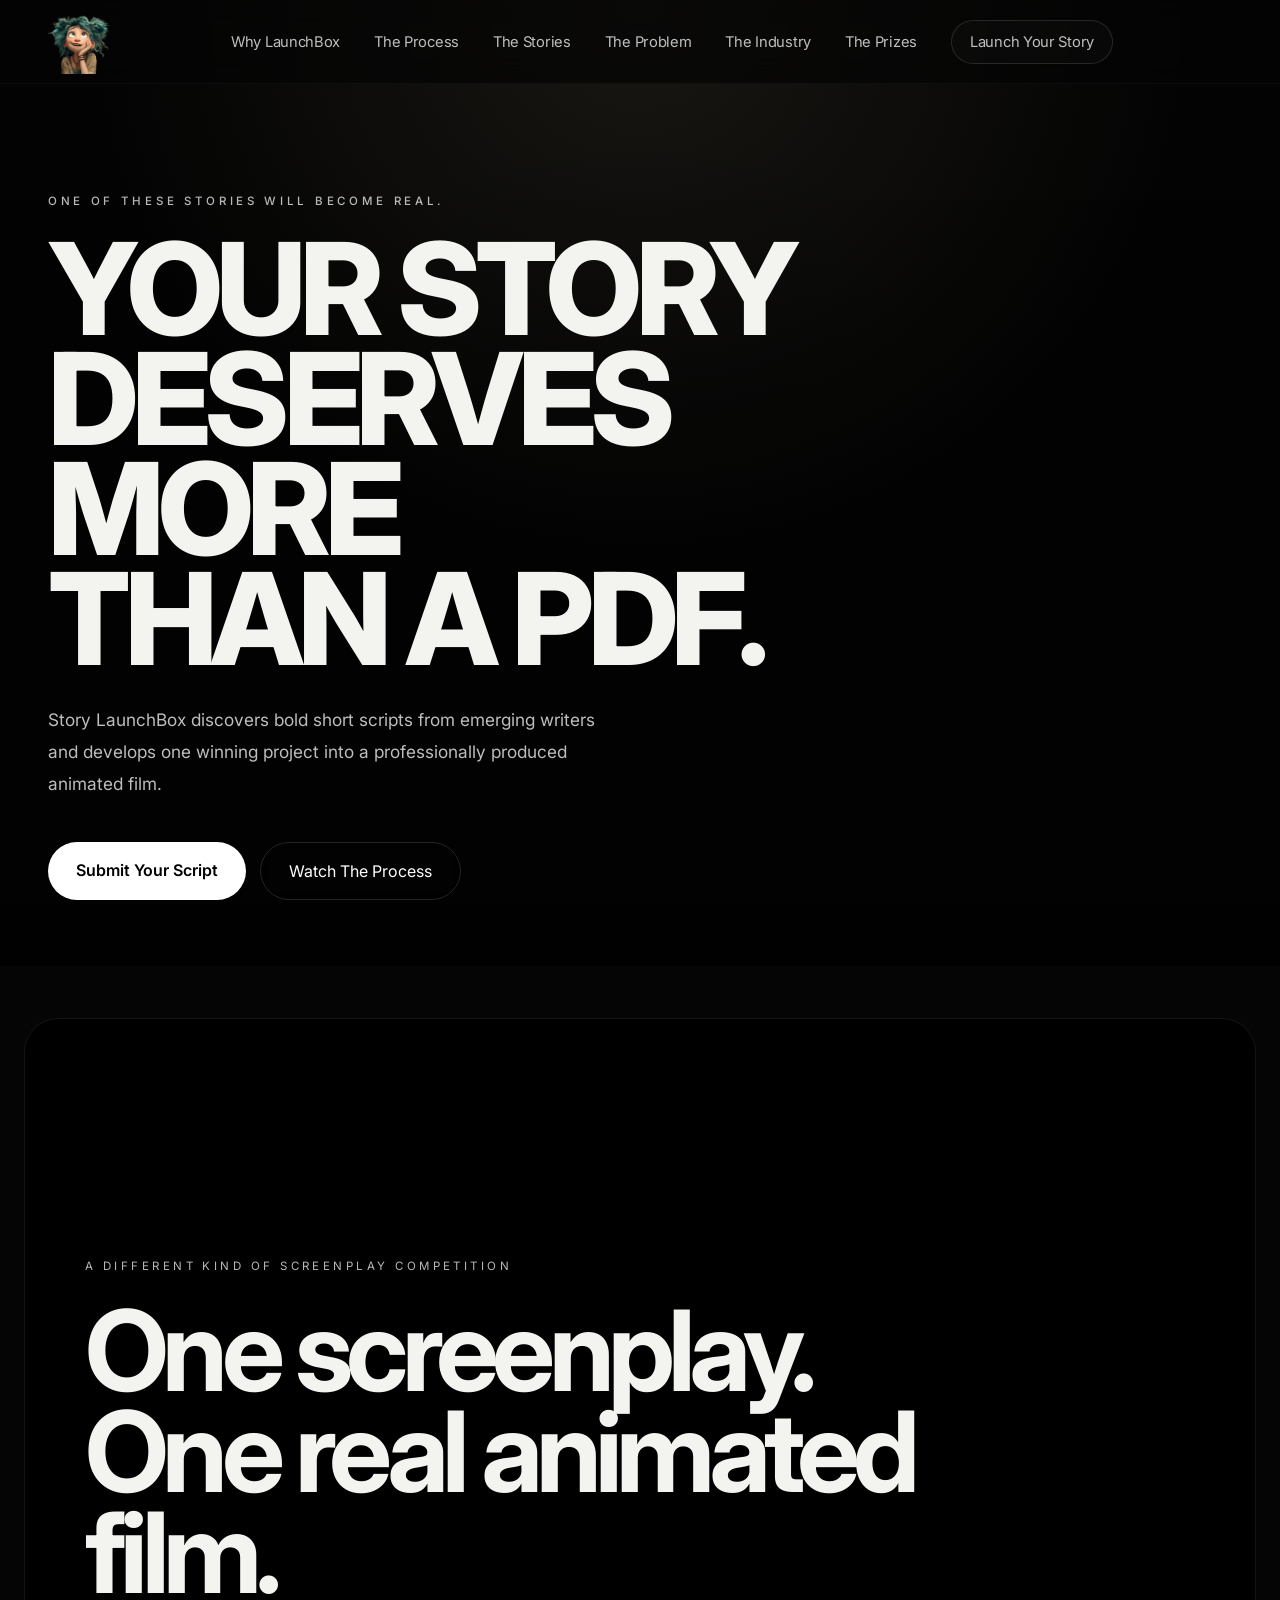
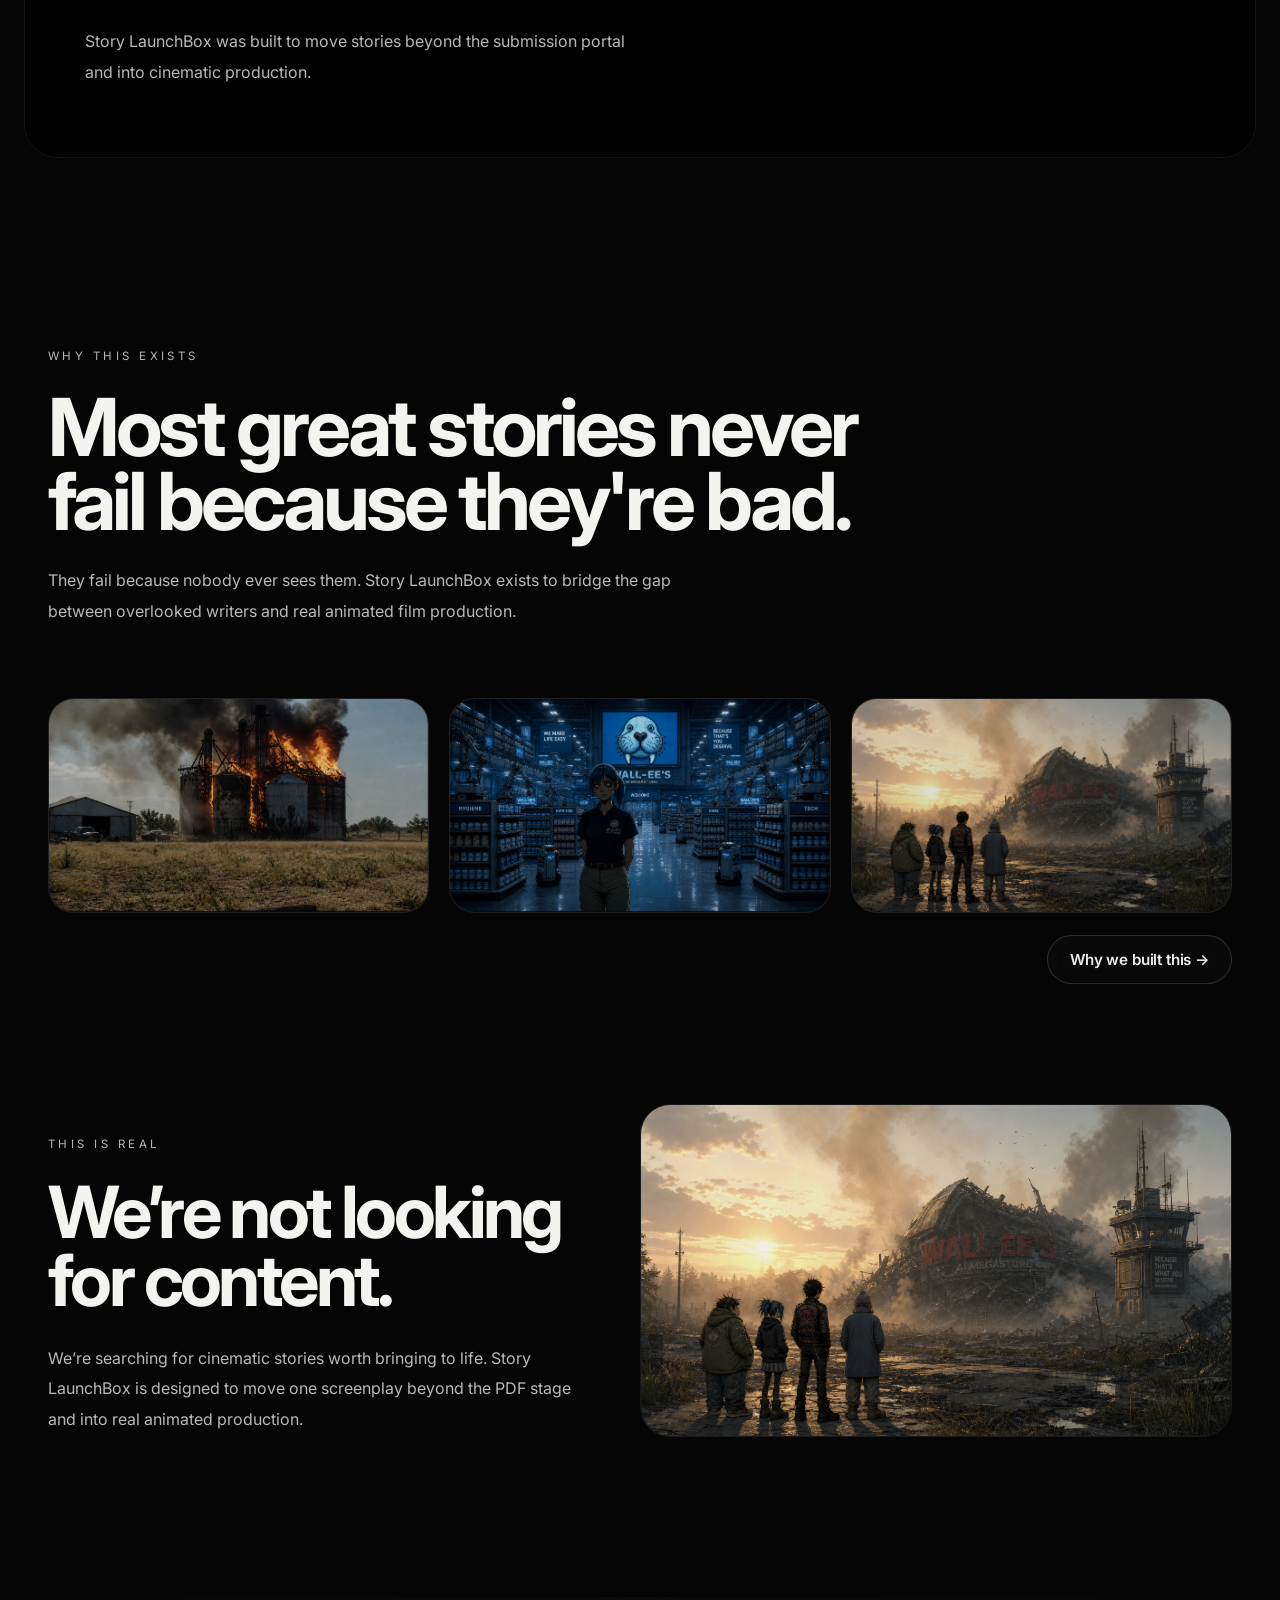
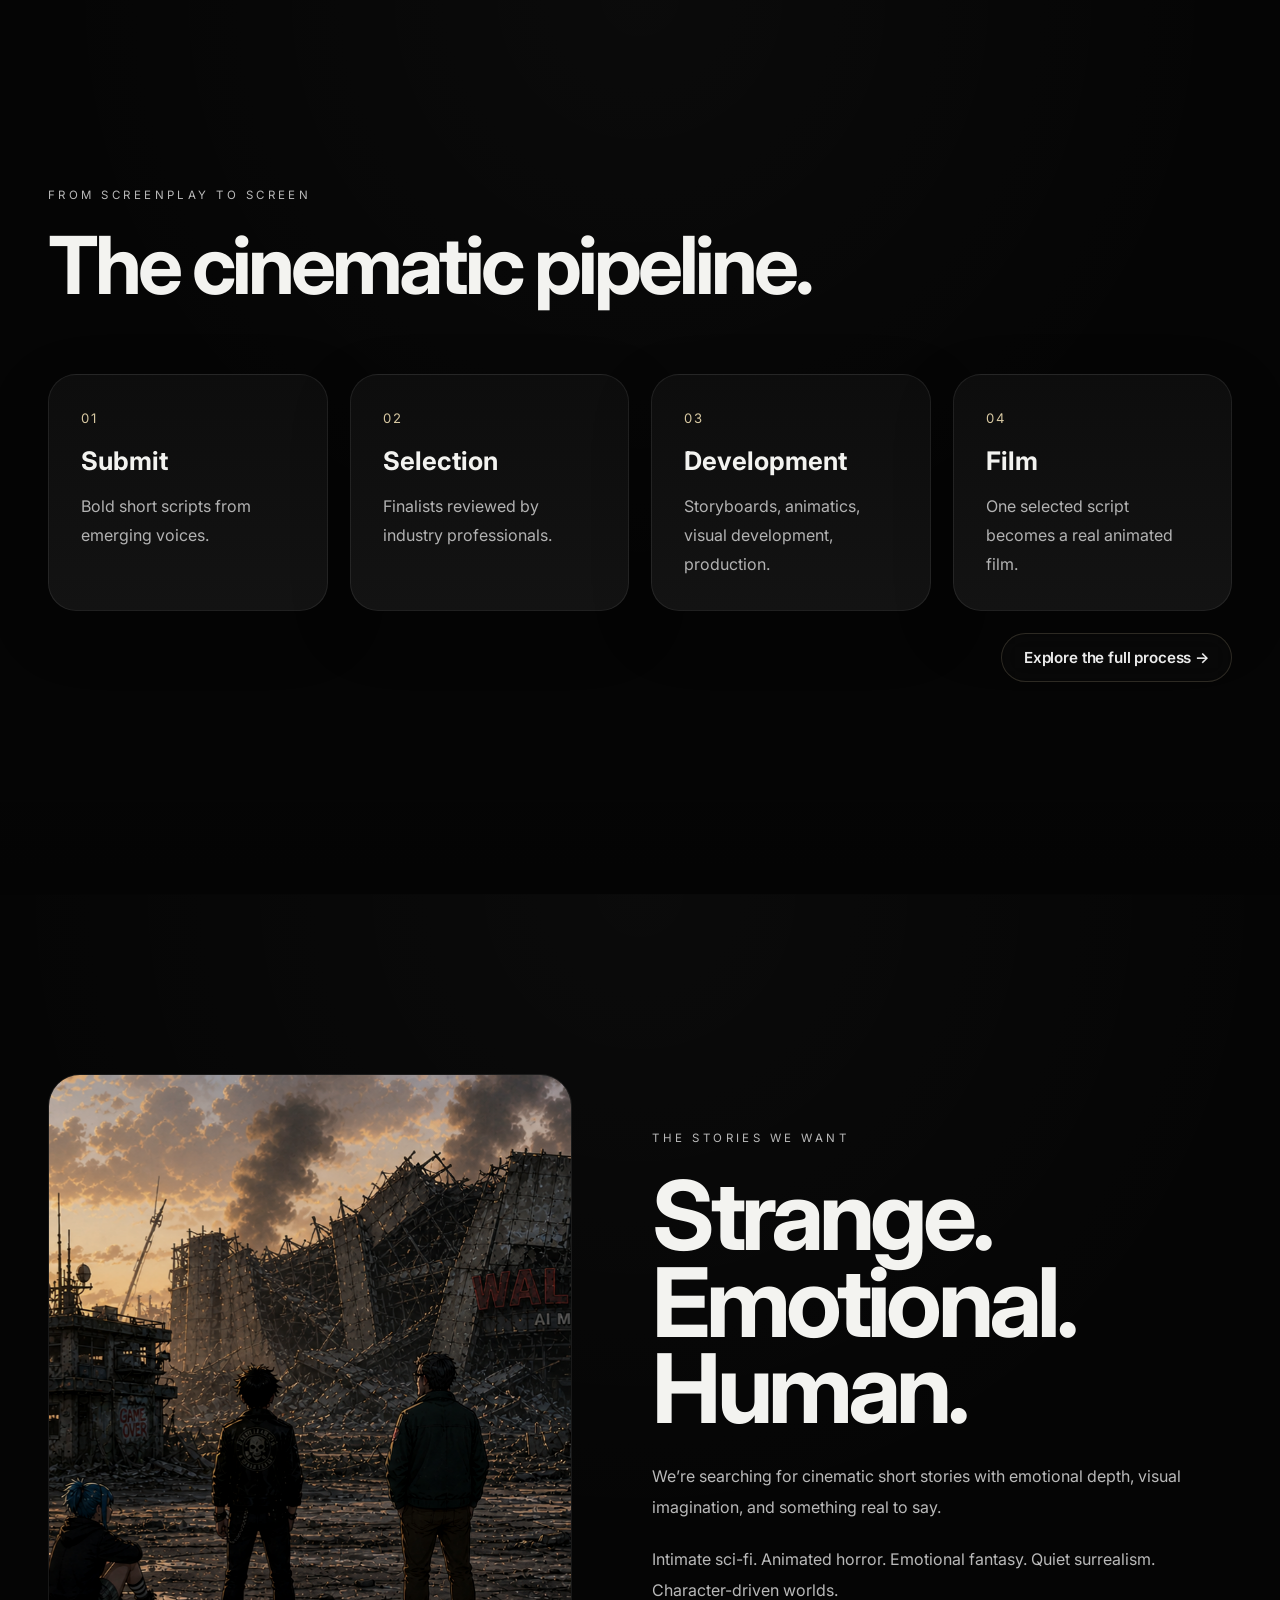
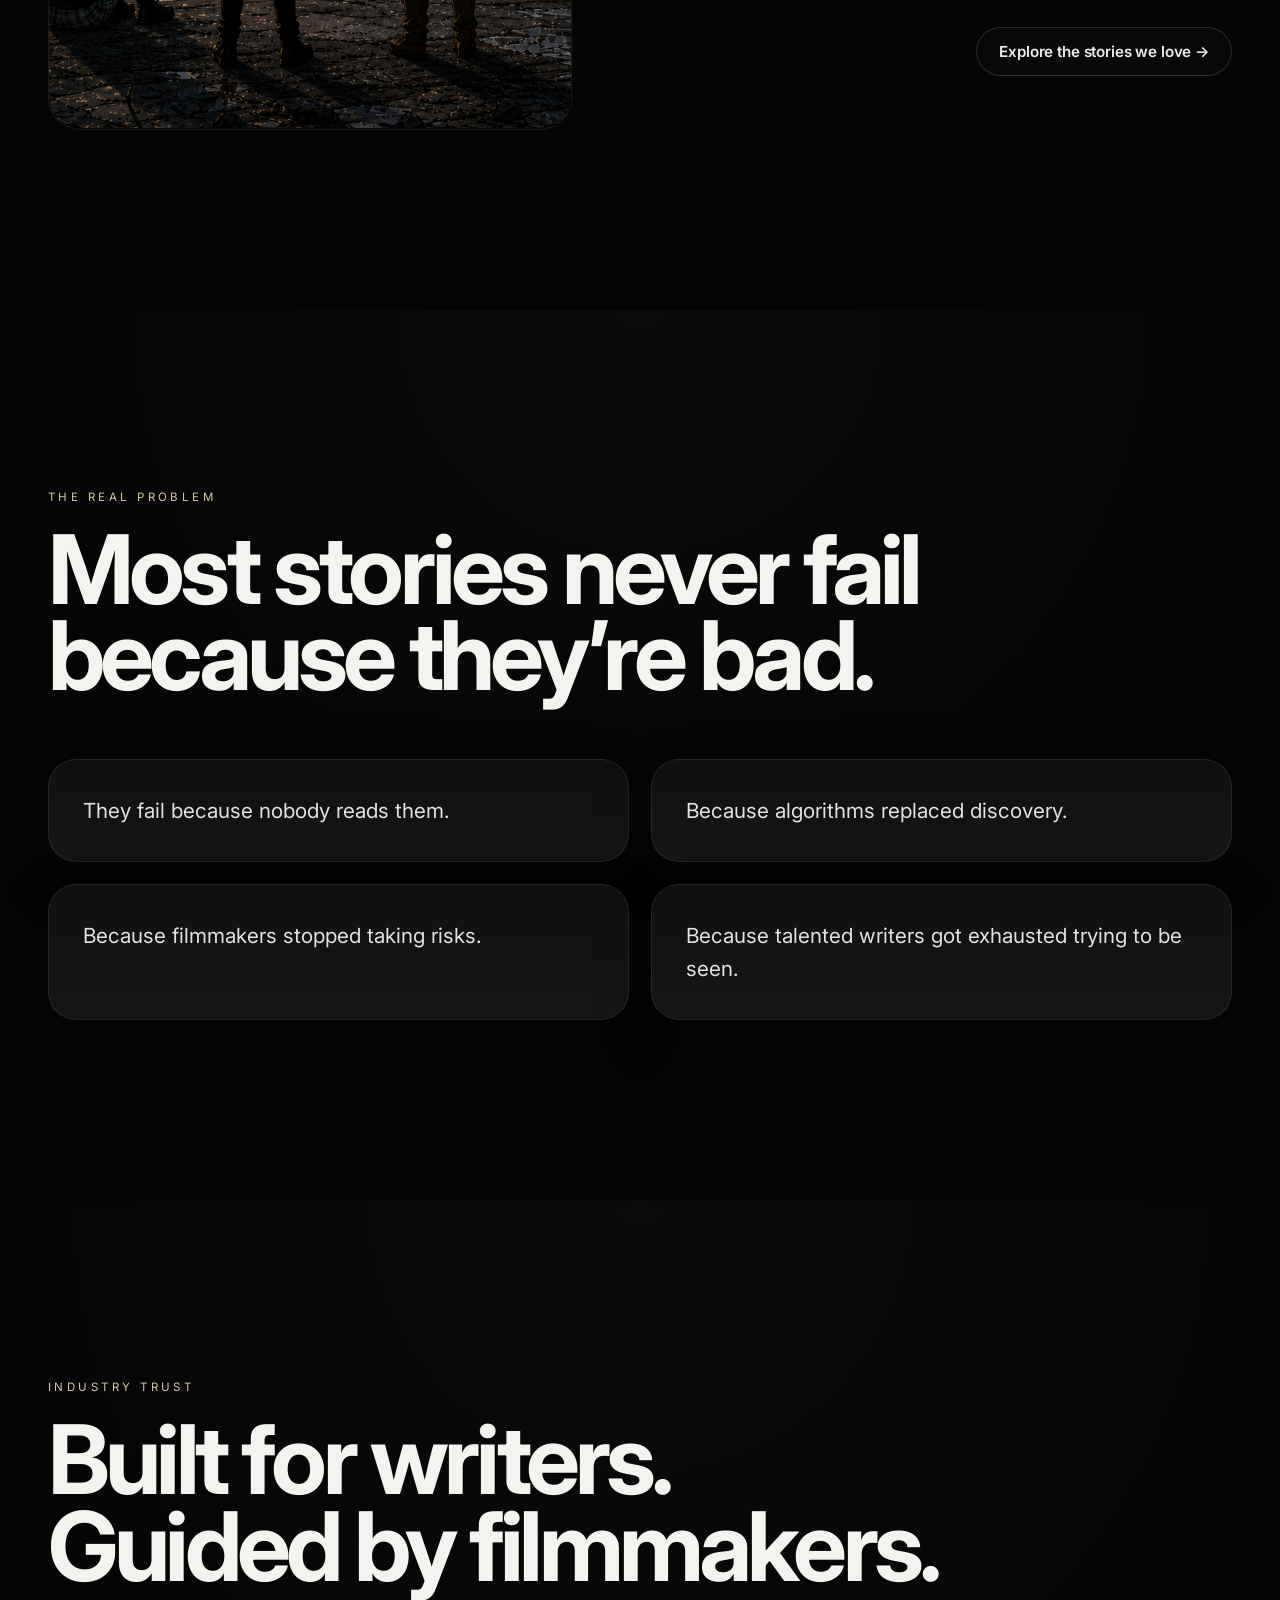
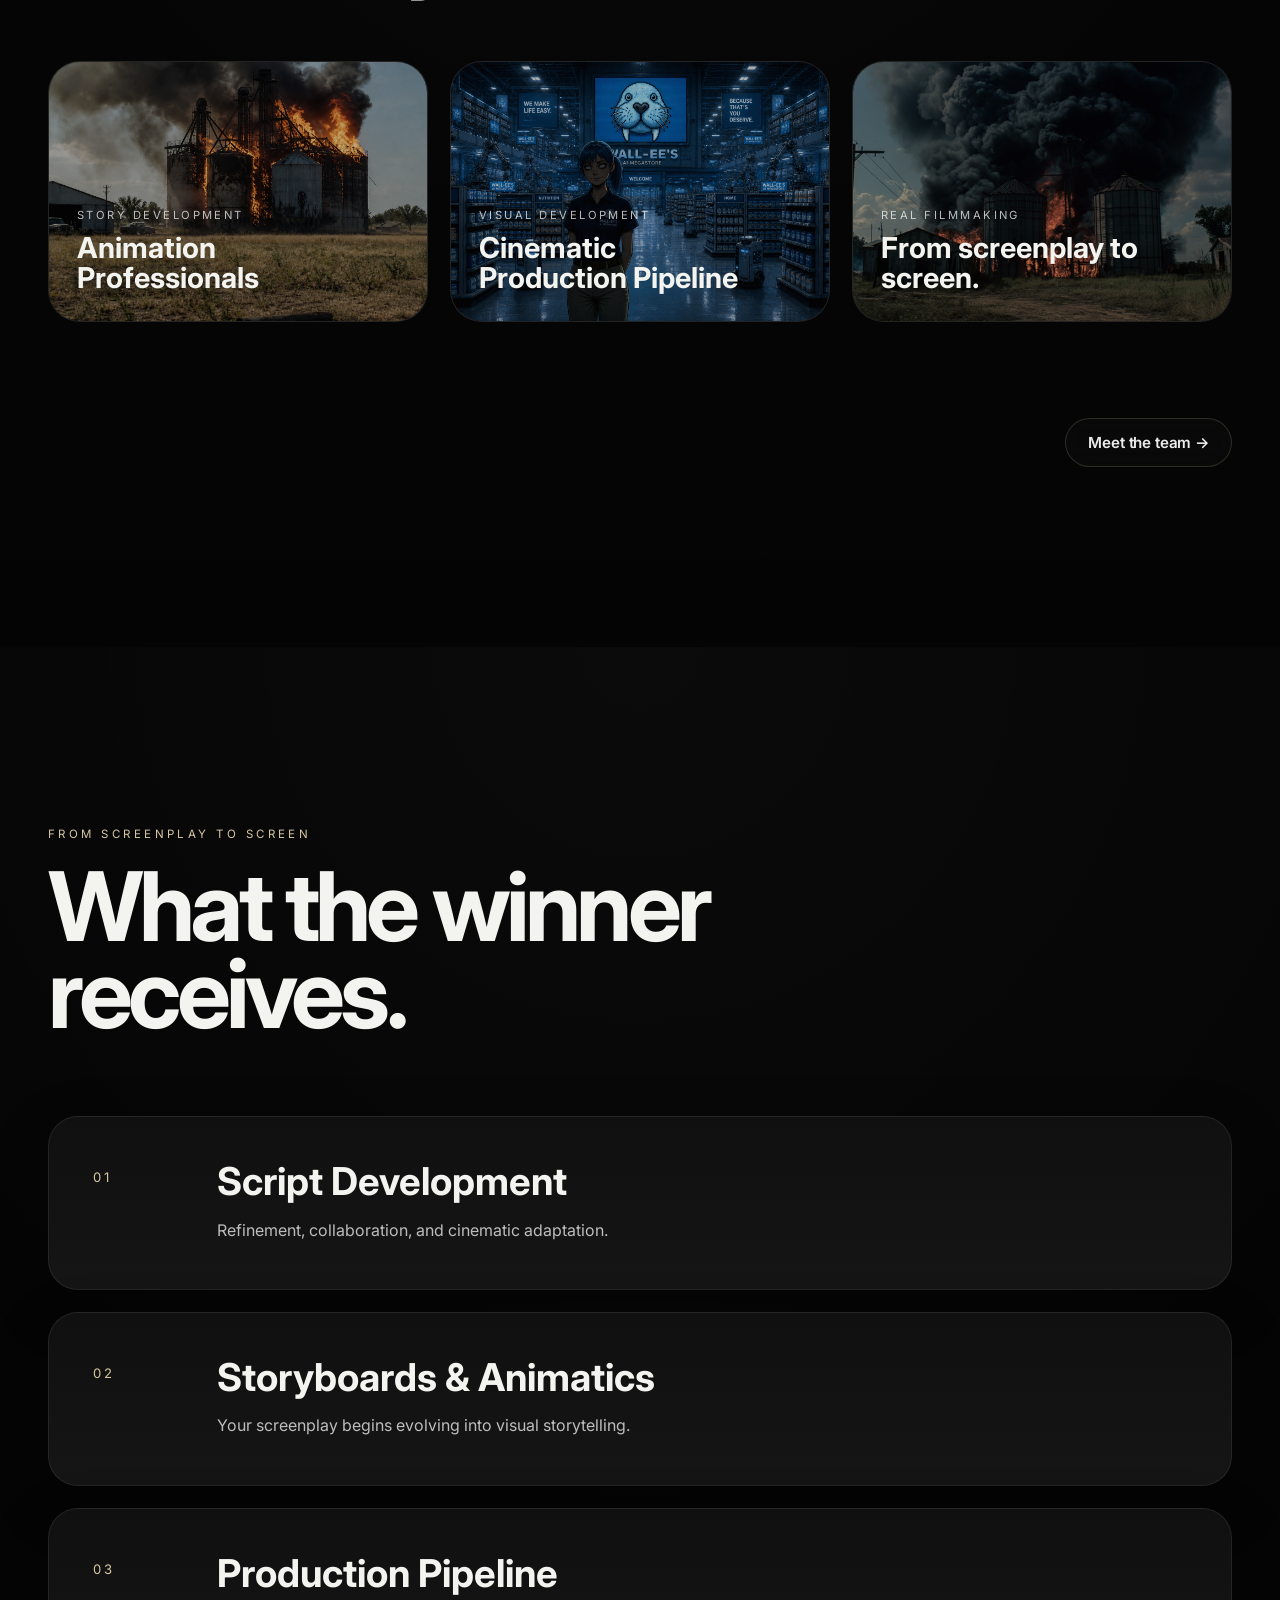
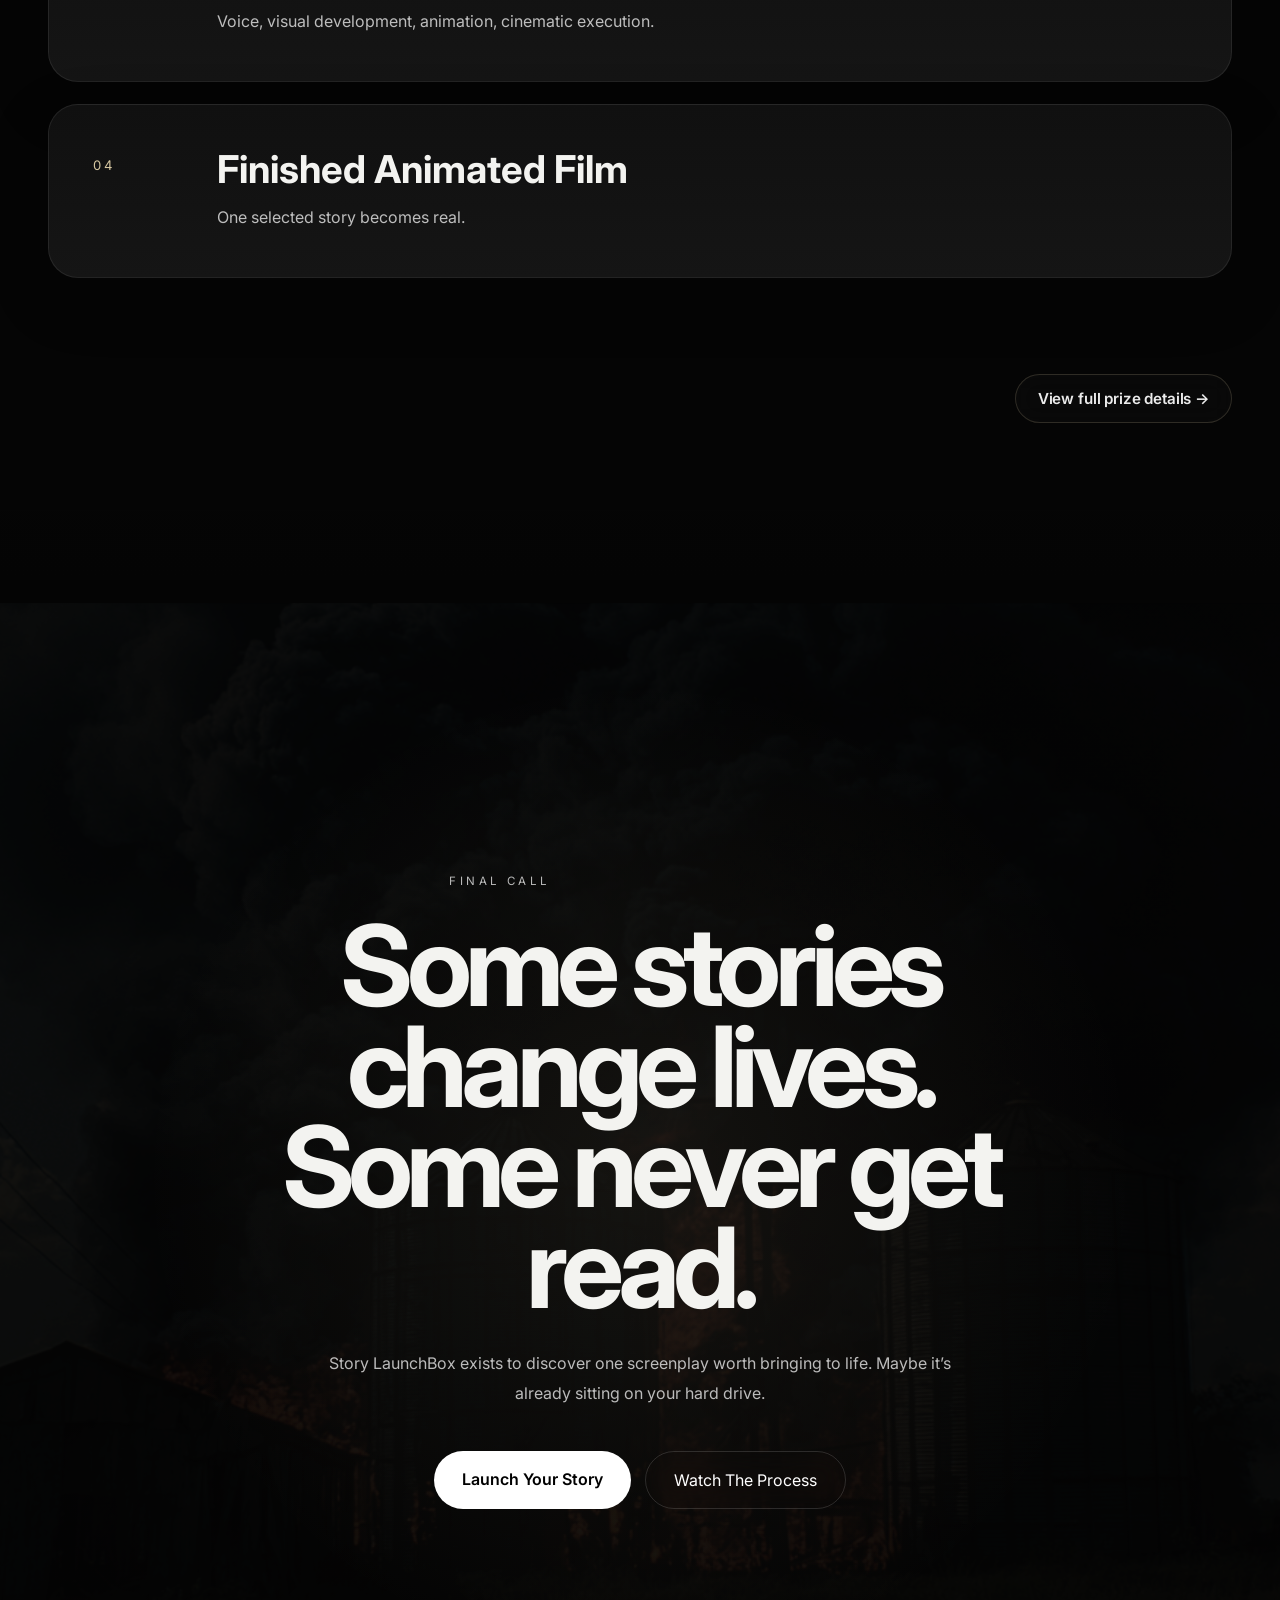
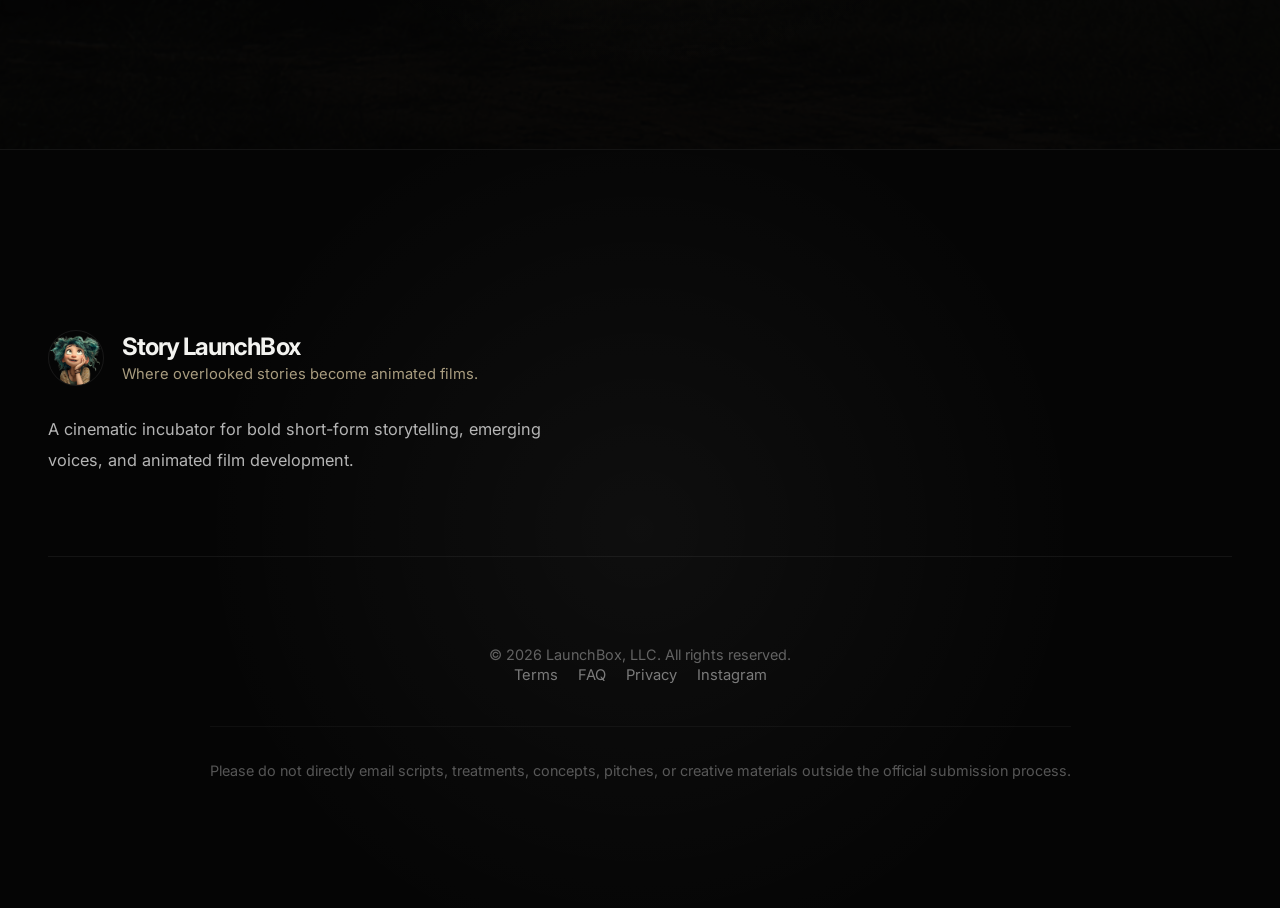
==== commit 2f9c0f63: "Refined cinematic layout and responsive sections" ====
--- a/index.html
+++ b/index.html
@@ -229,87 +229,75 @@
       overlooked writers and real animated film production.
 
     </p>
-    <a
+  
+
+  </div>
+
+  <!-- CINEMATIC STRIP -->
+
+<div class="stills-strip">
+
+  <div class="still">
+    <img
+      src="./assets/stills/still-1.png"
+      alt=""
+    >
+  </div>
+
+  <div class="still">
+    <img
+      src="./assets/stills/still-2.png"
+      alt=""
+    >
+  </div>
+
+  <div class="still">
+    <img
+      src="./assets/stills/still-3.png"
+      alt=""
+    >
+  </div>
+
+  
+</div>
+<a
   href="./whyitexists.html"
   class="section-link"
 >
   Why we built this →
 </a>
 
-  </div>
-
-  <!-- CINEMATIC STRIP -->
-
-<div class="stills-strip">
-
-  <div class="still">
-    <img
-      src="./assets/stills/still-1.png"
-      alt=""
-    >
-  </div>
-
-  <div class="still">
-    <img
-      src="./assets/stills/still-2.png"
-      alt=""
-    >
-  </div>
-
-  <div class="still">
+<!-- REALITY PANEL -->
+
+<div class="reality-panel">
+
+  <div class="reality-copy">
+
+    <p class="section-label">
+      THIS IS REAL
+    </p>
+
+    <h3>
+      We’re not looking for content.
+    </h3>
+
+    <p>
+
+      We’re searching for cinematic stories worth bringing to life.
+
+      Story LaunchBox is designed to move one screenplay
+      beyond the PDF stage and into real animated production.
+
+    </p>
+
+  </div>
+
+  <div class="reality-visual">
+
     <img
       src="./assets/stills/still-3.png"
       alt=""
     >
-  </div>
-
-  <div class="still">
-    <img
-      src="./assets/stills/still-4.png"
-      alt=""
-    >
-  </div>
-
-  <div class="still">
-    <img
-      src="./assets/stills/still-5.png"
-      alt=""
-    >
-  </div>
-
-</div>
-
-<!-- REALITY PANEL -->
-
-<div class="reality-panel">
-
-  <div class="reality-copy">
-
-    <p class="section-label">
-      THIS IS REAL
-    </p>
-
-    <h3>
-      We’re not looking for content.
-    </h3>
-
-    <p>
-
-      We’re searching for cinematic stories worth bringing to life.
-
-      Story LaunchBox is designed to move one screenplay
-      beyond the PDF stage and into real animated production.
-
-    </p>
-
-  </div>
-
-  <div class="reality-visual">
-
-    <img
-      src="./assets/stills/still-3.png"
-      alt=""
-    >
 
   </div>
 
@@ -395,14 +383,15 @@
       </p>
 
     </div>
-    <a
+    
+
+  </div>
+  <a
     href="./process.html"
     class="section-link"
   >
     Explore the full process →
   </a>
-
-  </div>
   <div class="section-link-wrap">
 
   
@@ -622,6 +611,11 @@
     </div>
     <div class="section-link-wrap">
 
+  
+
+</div>
+
+  </div>
   <a
     href="./industry.html"
     class="section-link"
@@ -629,10 +623,6 @@
     Meet the team →
   </a>
 
-</div>
-
-  </div>
-
 </section>
 <!-- ========================= -->
 <!-- WINNER JOURNEY -->
@@ -868,20 +858,20 @@
 
       <div class="footer-links">
 
-        <a href="#">
-          Terms
-        </a>
-
-        <a href="#">
-          FAQ
-        </a>
-
-        <a href="#">
-          Privacy
-        </a>
+  <a href="./terms.html">
+    Terms
+  </a>
+
+  <a href="./faq.html">
+    FAQ
+  </a>
+
+  <a href="./privacy.html">
+    Privacy
+  </a>
 
         <a
-          href="https://instagram.com"
+          href="https://www.instagram.com/storylaunchbox/"
           target="_blank"
         >
           Instagram
--- a/style.css
+++ b/style.css
@@ -84,8 +84,8 @@
 
 .logo img {
 
-  width: 46px;
-  height: 46px;
+  width: 64px;
+  height: 64px;
 
   object-fit: contain;
 }
@@ -174,13 +174,45 @@
 
   margin-top: 12px;
 
-  border: 1px solid rgba(255,255,255,0.12);
+  border:
+    1px solid rgba(255,255,255,0.12);
 
   border-radius: 999px;
 
   padding: 14px 22px;
 
   text-align: center;
+
+  position: relative;
+
+  overflow: hidden;
+
+  background:
+    rgba(255,255,255,0.02);
+
+  box-shadow:
+    0 0 0 rgba(214,199,161,0);
+
+  transition:
+    border-color 0.35s ease,
+    background 0.35s ease,
+    box-shadow 0.35s ease,
+    transform 0.35s ease;
+}
+
+.nav-cta:hover {
+
+  border-color:
+    rgba(214,199,161,0.38);
+
+  background:
+    rgba(214,199,161,0.06);
+
+  box-shadow:
+    0 0 24px rgba(214,199,161,0.16);
+
+  transform:
+    translateY(-1px);
 }
 
 /* ========================= */
@@ -201,7 +233,7 @@
   padding:
     120px
     24px
-    54px;
+    8px;
 }
 
 .hero-bg {
@@ -226,6 +258,25 @@
   z-index: 1;
 }
 
+@media (max-width: 768px) {
+
+  .hero-bg {
+
+    background-image:
+      linear-gradient(
+        rgba(0,0,0,0.48),
+        rgba(0,0,0,0.76)
+      ),
+      url("./assets/stills/still-1.png");
+
+    background-position: center;
+
+    transform: scale(1.02);
+  }
+
+}
+
+
 .hero-overlay {
 
   position: absolute;
@@ -267,6 +318,8 @@
   width: 100%;
 
   max-width: 820px;
+
+  
 }
 
 .hero-eyebrow {
@@ -390,6 +443,7 @@
     120px
     24px;
 }
+
 
 .statement-inner,
 .section-heading {
@@ -591,10 +645,26 @@
 @media (min-width: 992px) {
 
   .header {
+
+    display: grid;
+
+    grid-template-columns:
+      auto
+      1fr
+      auto;
+
+    align-items: center;
+
     padding: 0 48px;
   }
 
+  .logo {
+
+    justify-self: start;
+  }
+
   .hamburger {
+
     display: none;
   }
 
@@ -612,10 +682,13 @@
     flex-direction: row;
 
     align-items: center;
+    justify-content: center;
 
     gap: 34px;
 
     padding: 0;
+
+    justify-self: center;
   }
 
   .nav a {
@@ -630,17 +703,23 @@
     margin-top: 0;
 
     padding: 12px 18px;
+
+    justify-self: end;
   }
 
   .hero {
 
-    align-items: center;
-
-    padding:
-      140px
-      48px
-      100px;
-  }
+  align-items: flex-end;
+
+  padding:
+    140px
+    48px
+    120px;
+}
+.hero-content {
+
+  transform: translateY(6vh);
+}
 
   .hero-copy {
 
@@ -696,7 +775,7 @@
 
   background: #0d0d0d;
 
-  aspect-ratio: 16 / 10;
+  aspect-ratio: 16 / 9;
 
   opacity: 0;
 
@@ -751,9 +830,26 @@
   .stills-strip {
 
     grid-template-columns:
-      repeat(5, 1fr);
+      repeat(3, 1fr);
 
     gap: 20px;
+  }
+
+}
+/* ========================= */
+/* MOBILE STILLS */
+/* ========================= */
+
+@media (max-width: 768px) {
+
+  .stills-strip {
+
+    grid-template-columns: 1fr;
+  }
+
+  .still {
+
+    aspect-ratio: 16 / 9;
   }
 
 }
@@ -825,7 +921,7 @@
 
   border: 1px solid rgba(255,255,255,0.08);
 
-  aspect-ratio: 16 / 10;
+  aspect-ratio: 16 / 9;
 
   opacity: 0;
 
@@ -1783,11 +1879,10 @@
 
 .reel-section {
 
-  position: relative;
-
   padding:
-    120px
-    24px;
+    52px
+    24px
+    0px;
 }
 
 .reel-frame {
@@ -1801,7 +1896,7 @@
   border:
     1px solid rgba(255,255,255,0.08);
 
-  min-height: 70vh;
+  min-height: 46vh;
 
   background: black;
 }
@@ -1890,8 +1985,9 @@
   .reel-section {
 
     padding:
-      180px
-      48px;
+    52px
+    24px
+    0px;
   }
 
   .reel-frame {
@@ -2505,7 +2601,7 @@
 
   width: 100%;
 
-  aspect-ratio: 16 / 10;
+  aspect-ratio: 16 / 9;
 
   object-fit: cover;
 }
@@ -3144,7 +3240,7 @@
 
   width: 100%;
 
-  aspect-ratio: 16 / 10;
+  aspect-ratio: 16 / 9;
 
   object-fit: cover;
 
@@ -3426,7 +3522,7 @@
 
   width: 100%;
 
-  aspect-ratio: 16 / 10;
+  aspect-ratio: 16 / 9;
 
   object-fit: cover;
 }
@@ -3505,4 +3601,661 @@
     aspect-ratio: 4 / 5;
   }
 
+}
+/* ========================= */
+/* TERMS PAGE */
+/* ========================= */
+
+.terms-section {
+
+  padding:
+    0
+    24px
+    180px;
+}
+
+.terms-container {
+
+  max-width: 1100px;
+
+  margin: 0 auto;
+}
+
+/* ========================= */
+/* ACCORDION ITEM */
+/* ========================= */
+
+.terms-item {
+
+  border-top:
+    1px solid rgba(255,255,255,0.08);
+
+  padding:
+    28px
+    0;
+
+  transition:
+    border-color 0.3s ease;
+}
+
+.terms-item:last-child {
+
+  border-bottom:
+    1px solid rgba(255,255,255,0.08);
+}
+
+.terms-item[open] {
+
+  border-color:
+    rgba(214,199,161,0.18);
+}
+
+/* ========================= */
+/* SUMMARY */
+/* ========================= */
+
+.terms-item summary {
+
+  list-style: none;
+
+  cursor: pointer;
+
+  display: flex;
+
+  align-items: center;
+
+  justify-content: space-between;
+
+  gap: 20px;
+
+  font-size: 1.3rem;
+
+  font-weight: 600;
+
+  letter-spacing: -0.03em;
+
+  color: white;
+
+  transition:
+    color 0.3s ease;
+}
+
+.terms-item summary:hover {
+
+  color:
+    rgba(214,199,161,0.92);
+}
+
+.terms-item summary::-webkit-details-marker {
+
+  display: none;
+}
+
+/* ========================= */
+/* PLUS ICON */
+/* ========================= */
+
+.terms-item summary::after {
+
+  content: "+";
+
+  font-size: 1.5rem;
+
+  color:
+    rgba(214,199,161,0.72);
+
+  transition:
+    transform 0.3s ease,
+    color 0.3s ease;
+}
+
+.terms-item[open] summary::after {
+
+  transform: rotate(45deg);
+
+  color:
+    rgba(214,199,161,1);
+}
+
+/* ========================= */
+/* CONTENT */
+/* ========================= */
+
+.terms-content {
+
+  padding-top: 26px;
+
+  max-width: 900px;
+
+  animation:
+    termsFade 0.35s ease;
+}
+
+.terms-content p,
+.terms-content li {
+
+  color:
+    rgba(255,255,255,0.72);
+
+  line-height: 1.9;
+
+  font-size: 1rem;
+}
+
+.terms-content ul {
+
+  padding-left: 20px;
+}
+
+.terms-content li {
+
+  margin-bottom: 12px;
+}
+
+/* ========================= */
+/* ANIMATION */
+/* ========================= */
+
+@keyframes termsFade {
+
+  from {
+
+    opacity: 0;
+
+    transform: translateY(8px);
+  }
+
+  to {
+
+    opacity: 1;
+
+    transform: translateY(0);
+  }
+
+}
+
+/* ========================= */
+/* DESKTOP */
+/* ========================= */
+
+@media (min-width: 992px) {
+
+  .terms-section {
+
+    padding:
+      0
+      48px
+      220px;
+  }
+
+  .terms-item summary {
+
+    font-size: 1.5rem;
+  }
+
+}
+/* ========================= */
+/* TERMS ATMOSPHERE */
+/* ========================= */
+
+.terms-section {
+
+  position: relative;
+}
+
+.terms-section::before {
+
+  content: "";
+
+  position: absolute;
+
+  inset: 0;
+
+  background:
+    radial-gradient(
+      circle at top,
+      rgba(214,199,161,0.04),
+      transparent 60%
+    );
+
+  pointer-events: none;
+}
+
+/* ========================= */
+/* TERMS ITEM DEPTH */
+/* ========================= */
+
+.terms-item {
+
+  background:
+    linear-gradient(
+      to bottom,
+      rgba(255,255,255,0.01),
+      rgba(255,255,255,0.00)
+    );
+
+  backdrop-filter: blur(6px);
+}
+
+/* ========================= */
+/* TERMS OPEN STATE */
+/* ========================= */
+
+.terms-item[open] {
+
+  padding-bottom: 36px;
+}
+
+/* ========================= */
+/* TERMS CONTENT SPACING */
+/* ========================= */
+
+.terms-content p + p {
+
+  margin-top: 22px;
+}
+
+.terms-content ul + p {
+
+  margin-top: 24px;
+}
+
+/* ========================= */
+/* MOBILE POLISH */
+/* ========================= */
+
+@media (max-width: 768px) {
+
+  .terms-item summary {
+
+    font-size: 1.08rem;
+
+    line-height: 1.4;
+  }
+
+  .terms-content p,
+  .terms-content li {
+
+    font-size: 0.96rem;
+  }
+
+}
+/* ========================= */
+/* FAQ PAGE */
+/* ========================= */
+
+.faq-section {
+
+  position: relative;
+
+  padding:
+    20px
+    24px
+    180px;
+}
+
+.faq-section::before {
+
+  content: "";
+
+  position: absolute;
+
+  inset: 0;
+
+  background:
+    radial-gradient(
+      circle at top,
+      rgba(214,199,161,0.04),
+      transparent 60%
+    );
+
+  pointer-events: none;
+}
+
+.faq-grid {
+
+  max-width: 1200px;
+
+  margin: 0 auto;
+
+  display: grid;
+
+  grid-template-columns:
+    repeat(2, 1fr);
+
+  gap: 42px;
+}
+
+.faq-column {
+
+  display: flex;
+
+  flex-direction: column;
+
+  gap: 32px;
+}
+
+/* ========================= */
+/* FAQ ITEM */
+/* ========================= */
+
+.faq-item {
+
+  position: relative;
+
+  padding:
+    34px;
+
+  border:
+    1px solid rgba(255,255,255,0.08);
+
+  background:
+    linear-gradient(
+      to bottom,
+      rgba(255,255,255,0.02),
+      rgba(255,255,255,0.01)
+    );
+
+  backdrop-filter: blur(8px);
+
+  overflow: hidden;
+
+  transition:
+    transform 0.4s ease,
+    border-color 0.4s ease,
+    background 0.4s ease;
+}
+
+.faq-item:hover {
+
+  transform:
+    translateY(-4px);
+
+  border-color:
+    rgba(214,199,161,0.18);
+
+  background:
+    linear-gradient(
+      to bottom,
+      rgba(255,255,255,0.03),
+      rgba(255,255,255,0.015)
+    );
+}
+
+/* ========================= */
+/* FAQ HEADINGS */
+/* ========================= */
+
+.faq-item h3 {
+
+  font-size: 1.5rem;
+
+  line-height: 1.2;
+
+  letter-spacing: -0.04em;
+
+  margin-bottom: 18px;
+
+  color: white;
+}
+
+/* ========================= */
+/* FAQ TEXT */
+/* ========================= */
+
+.faq-item p {
+
+  color:
+    rgba(255,255,255,0.72);
+
+  line-height: 1.9;
+
+  font-size: 1rem;
+}
+
+.faq-item p + p {
+
+  margin-top: 18px;
+}
+
+/* ========================= */
+/* MOBILE */
+/* ========================= */
+
+@media (max-width: 992px) {
+
+  .faq-grid {
+
+    grid-template-columns: 1fr;
+
+    gap: 28px;
+  }
+
+}
+
+@media (max-width: 768px) {
+
+  .faq-section {
+
+    padding:
+      0
+      20px
+      140px;
+  }
+
+  .faq-item {
+
+    padding: 28px;
+  }
+
+  .faq-item h3 {
+
+    font-size: 1.2rem;
+  }
+
+  .faq-item p {
+
+    font-size: 0.96rem;
+
+    line-height: 1.8;
+  }
+
+}
+/* ========================= */
+/* PRIVACY PAGE */
+/* ========================= */
+
+.privacy-section {
+
+  position: relative;
+
+  padding:
+    40px
+    24px
+    200px;
+}
+
+.privacy-section::before {
+
+  content: "";
+
+  position: absolute;
+
+  inset: 0;
+
+  background:
+    radial-gradient(
+      circle at top,
+      rgba(214,199,161,0.03),
+      transparent 60%
+    );
+
+  pointer-events: none;
+}
+
+/* ========================= */
+/* CONTAINER */
+/* ========================= */
+
+.privacy-container {
+
+  max-width: 900px;
+
+  margin: 0 auto;
+
+  display: flex;
+
+  flex-direction: column;
+
+  gap: 72px;
+}
+
+/* ========================= */
+/* BLOCK */
+/* ========================= */
+
+.privacy-block {
+
+  position: relative;
+
+  padding-bottom: 42px;
+
+  border-bottom:
+    1px solid rgba(255,255,255,0.06);
+}
+
+.privacy-block:last-child {
+
+  border-bottom: none;
+}
+
+/* ========================= */
+/* HEADINGS */
+/* ========================= */
+
+.privacy-block h2 {
+
+  font-size:
+    clamp(2rem, 5vw, 3rem);
+
+  line-height: 0.95;
+
+  letter-spacing: -0.05em;
+
+  margin-bottom: 22px;
+
+  color: white;
+}
+
+/* ========================= */
+/* TEXT */
+/* ========================= */
+
+.privacy-block p {
+
+  color:
+    rgba(255,255,255,0.72);
+
+  line-height: 1.95;
+
+  font-size: 1rem;
+
+  max-width: 720px;
+}
+
+/* ========================= */
+/* MOBILE */
+/* ========================= */
+
+@media (max-width: 768px) {
+
+  .privacy-section {
+
+    padding:
+      20px
+      20px
+      140px;
+  }
+
+  .privacy-container {
+
+    gap: 56px;
+  }
+
+  .privacy-block h2 {
+
+    font-size: 1.8rem;
+  }
+
+  .privacy-block p {
+
+    font-size: 0.96rem;
+
+    line-height: 1.85;
+  }
+
+}
+.section-link {
+
+  display: table;
+
+  margin-top: 22px;
+
+  margin-left: auto;
+
+  padding:
+    14px
+    22px;
+
+  border-radius: 999px;
+
+  border:
+    1px solid rgba(214,199,161,0.18);
+
+  background:
+    rgba(255,255,255,0.02);
+
+  color: rgba(255,255,255,0.92);
+
+  font-weight: 600;
+
+  letter-spacing: -0.01em;
+
+  backdrop-filter: blur(12px);
+
+  transition:
+    transform 0.3s ease,
+    border-color 0.3s ease,
+    background 0.3s ease,
+    box-shadow 0.3s ease;
+}
+
+.section-link:hover {
+
+  transform:
+    translateY(-2px);
+
+  border-color:
+    rgba(214,199,161,0.38);
+
+  background:
+    rgba(255,255,255,0.04);
+
+  box-shadow:
+    0 10px 30px rgba(214,199,161,0.08);
+}
+
+.section-link:hover {
+
+  transform:
+    translateY(-2px);
+
+  border-color:
+    rgba(214,199,161,0.38);
+
+  background:
+    rgba(255,255,255,0.04);
+
+  box-shadow:
+    0 10px 30px rgba(214,199,161,0.08);
 }
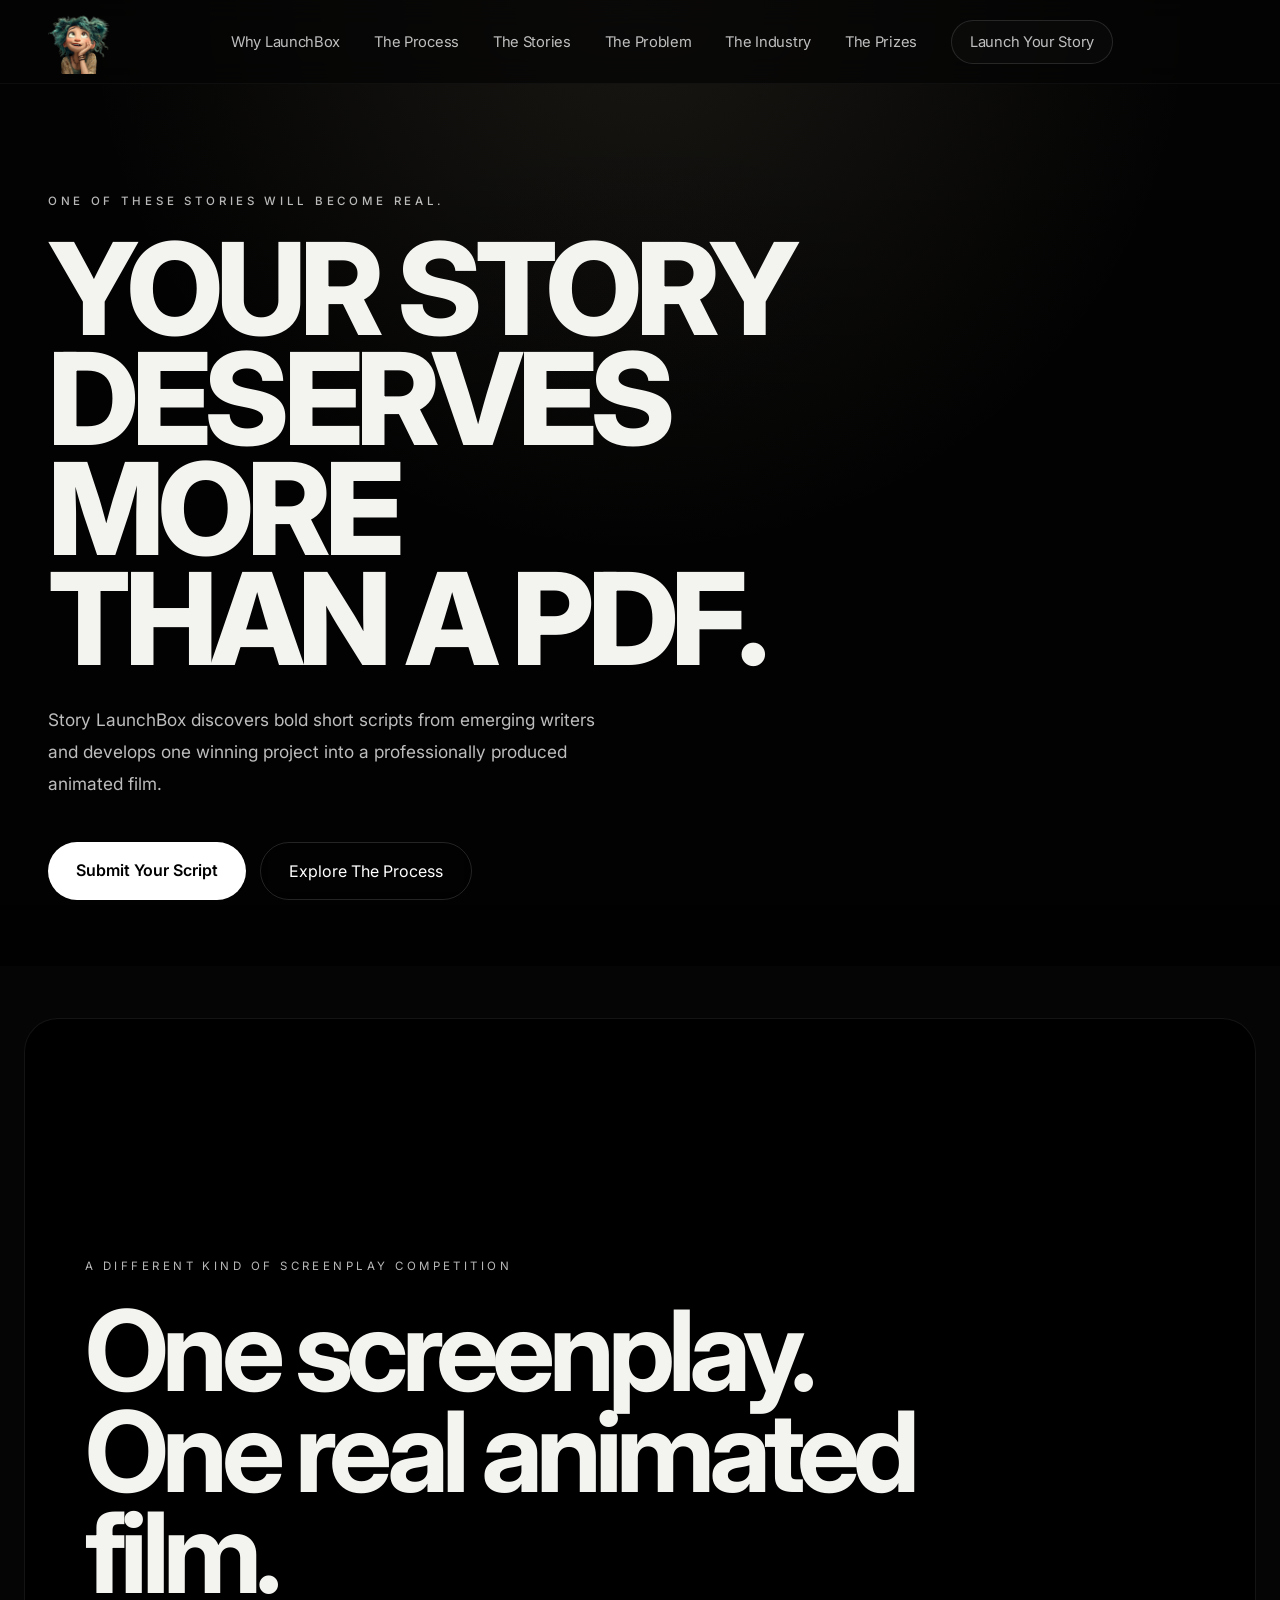
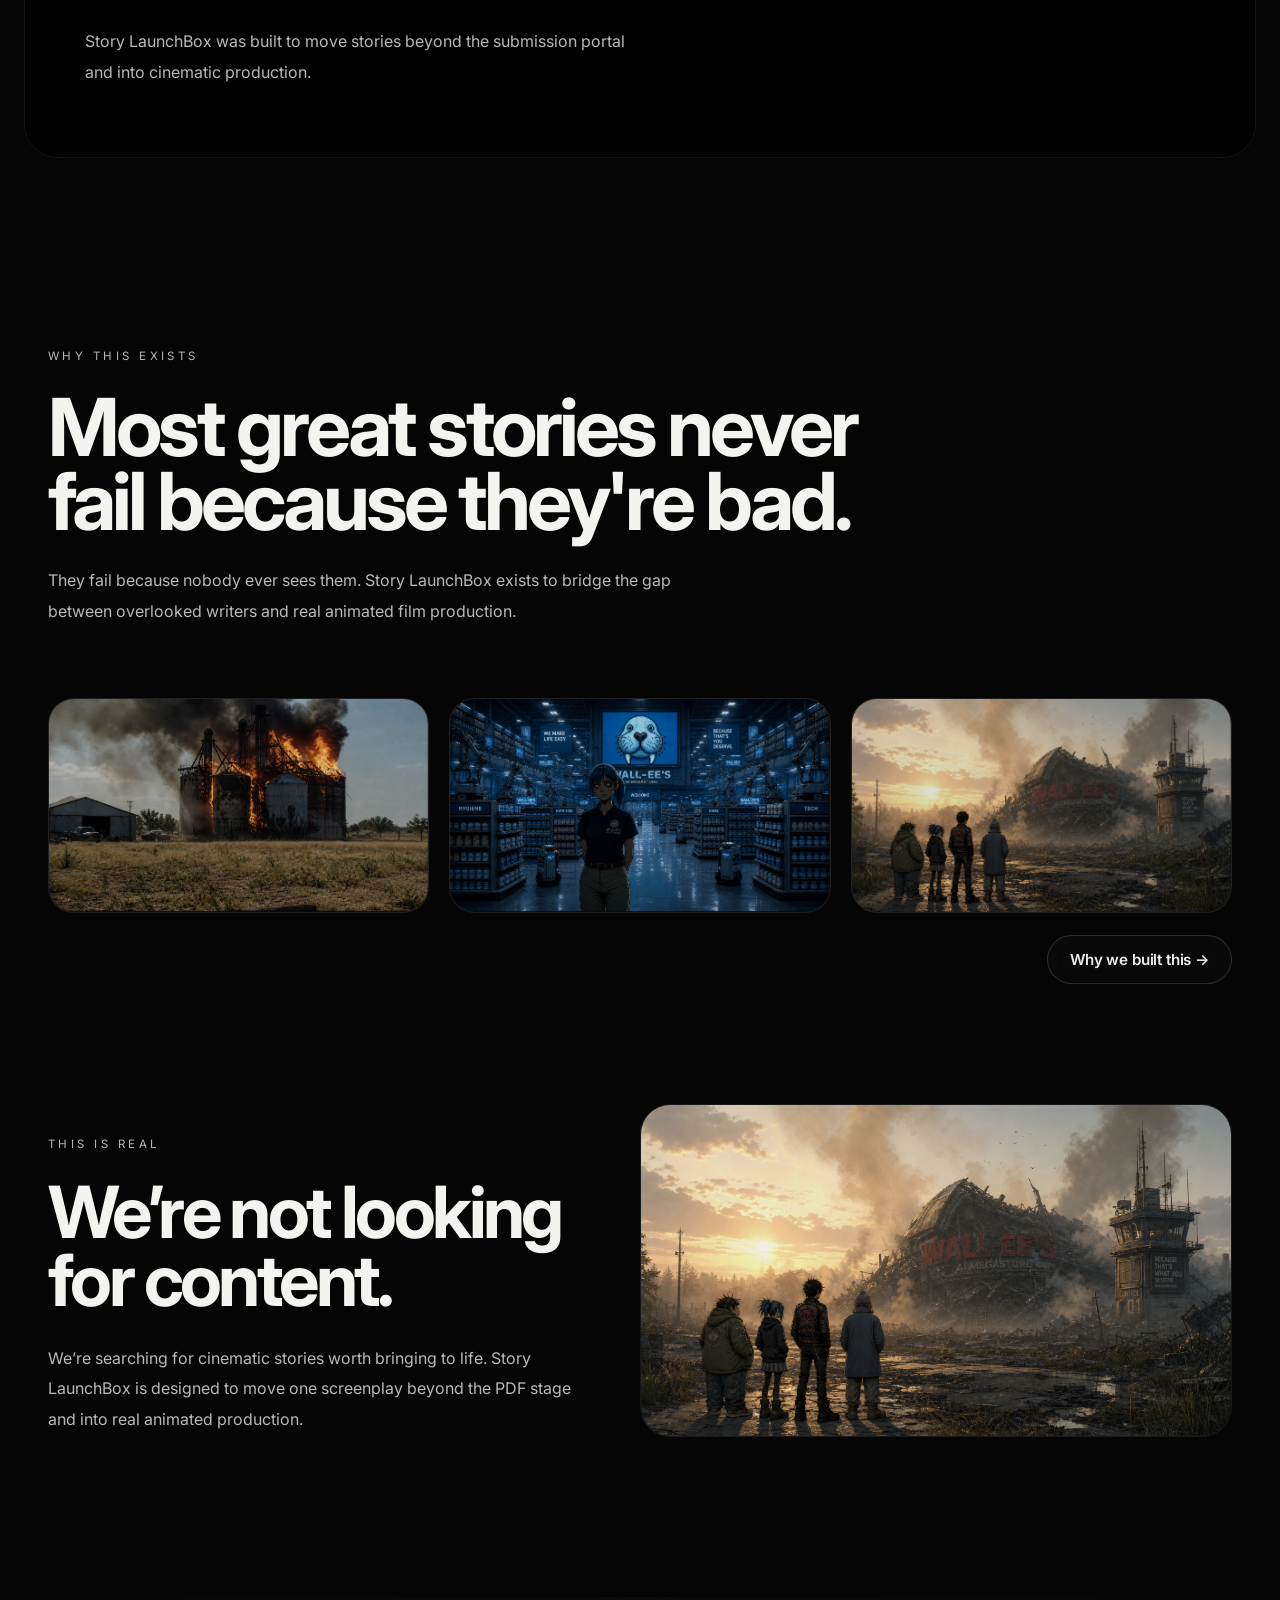
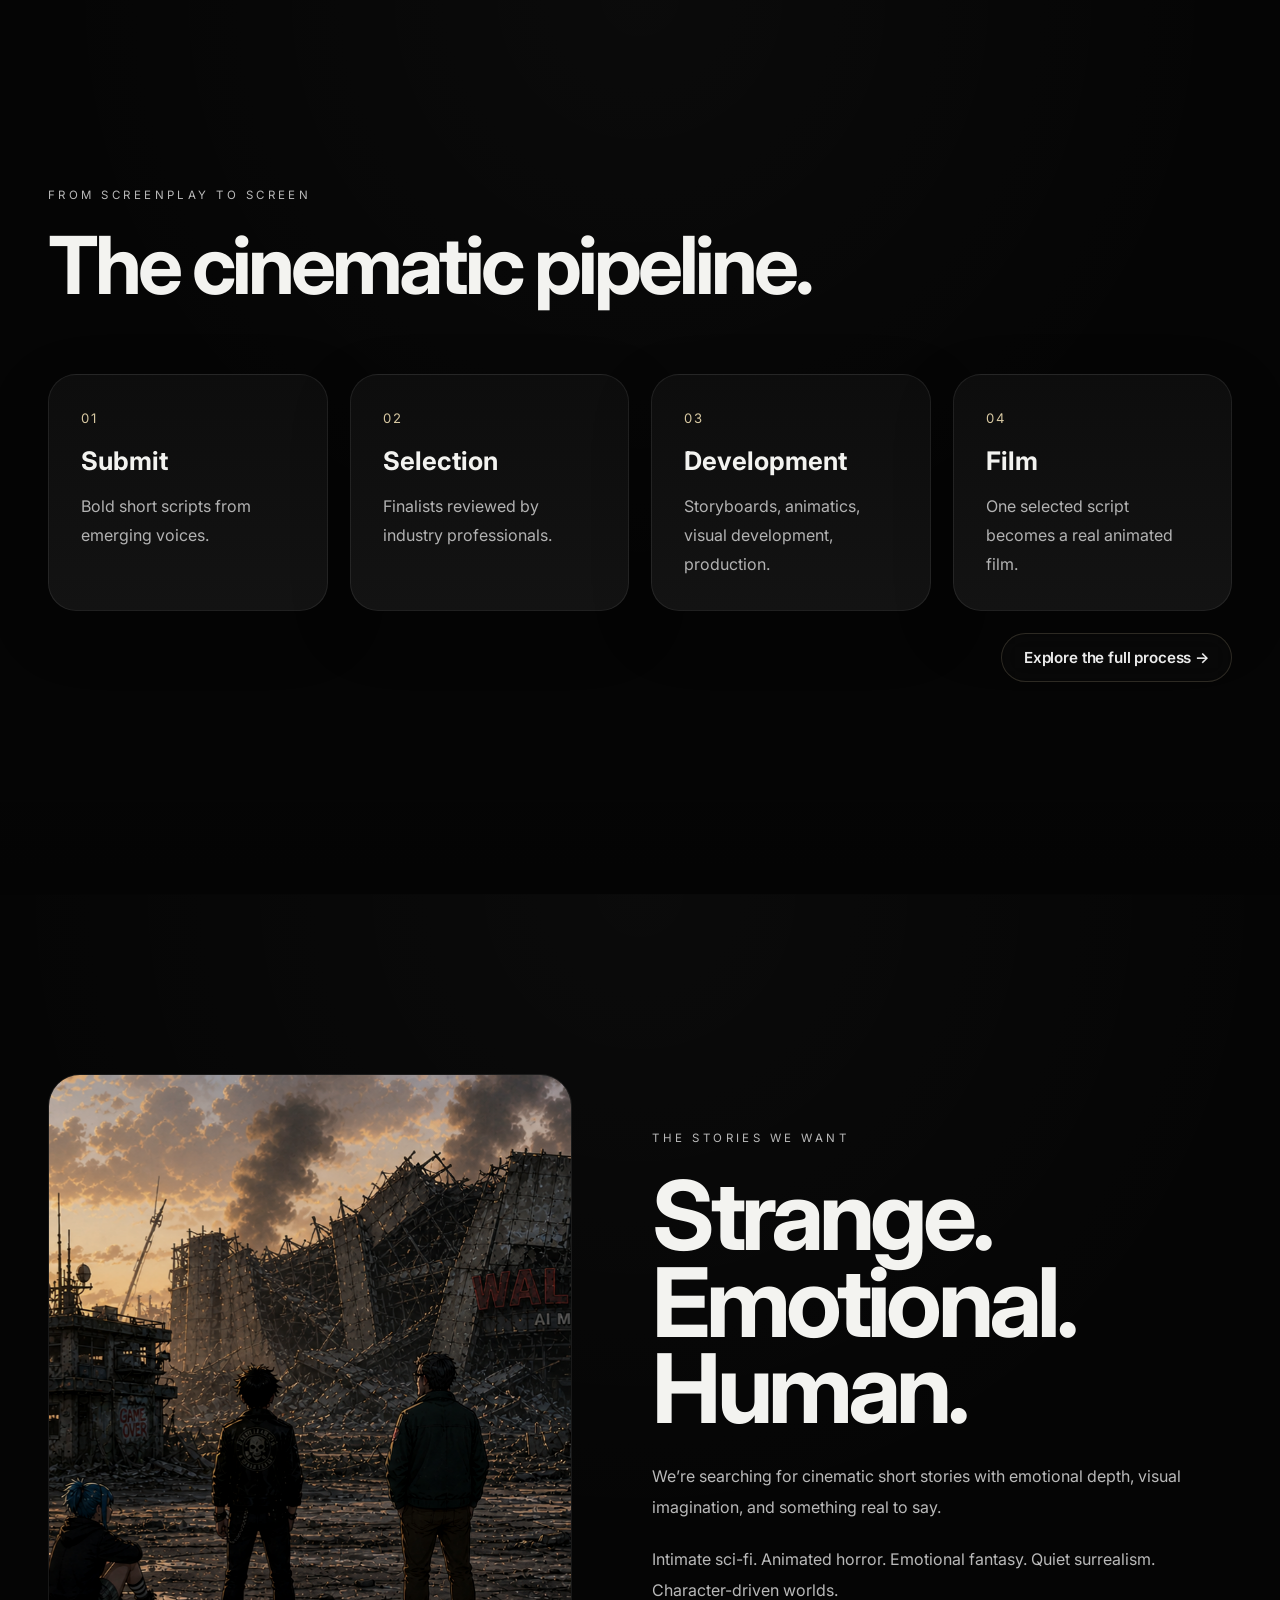
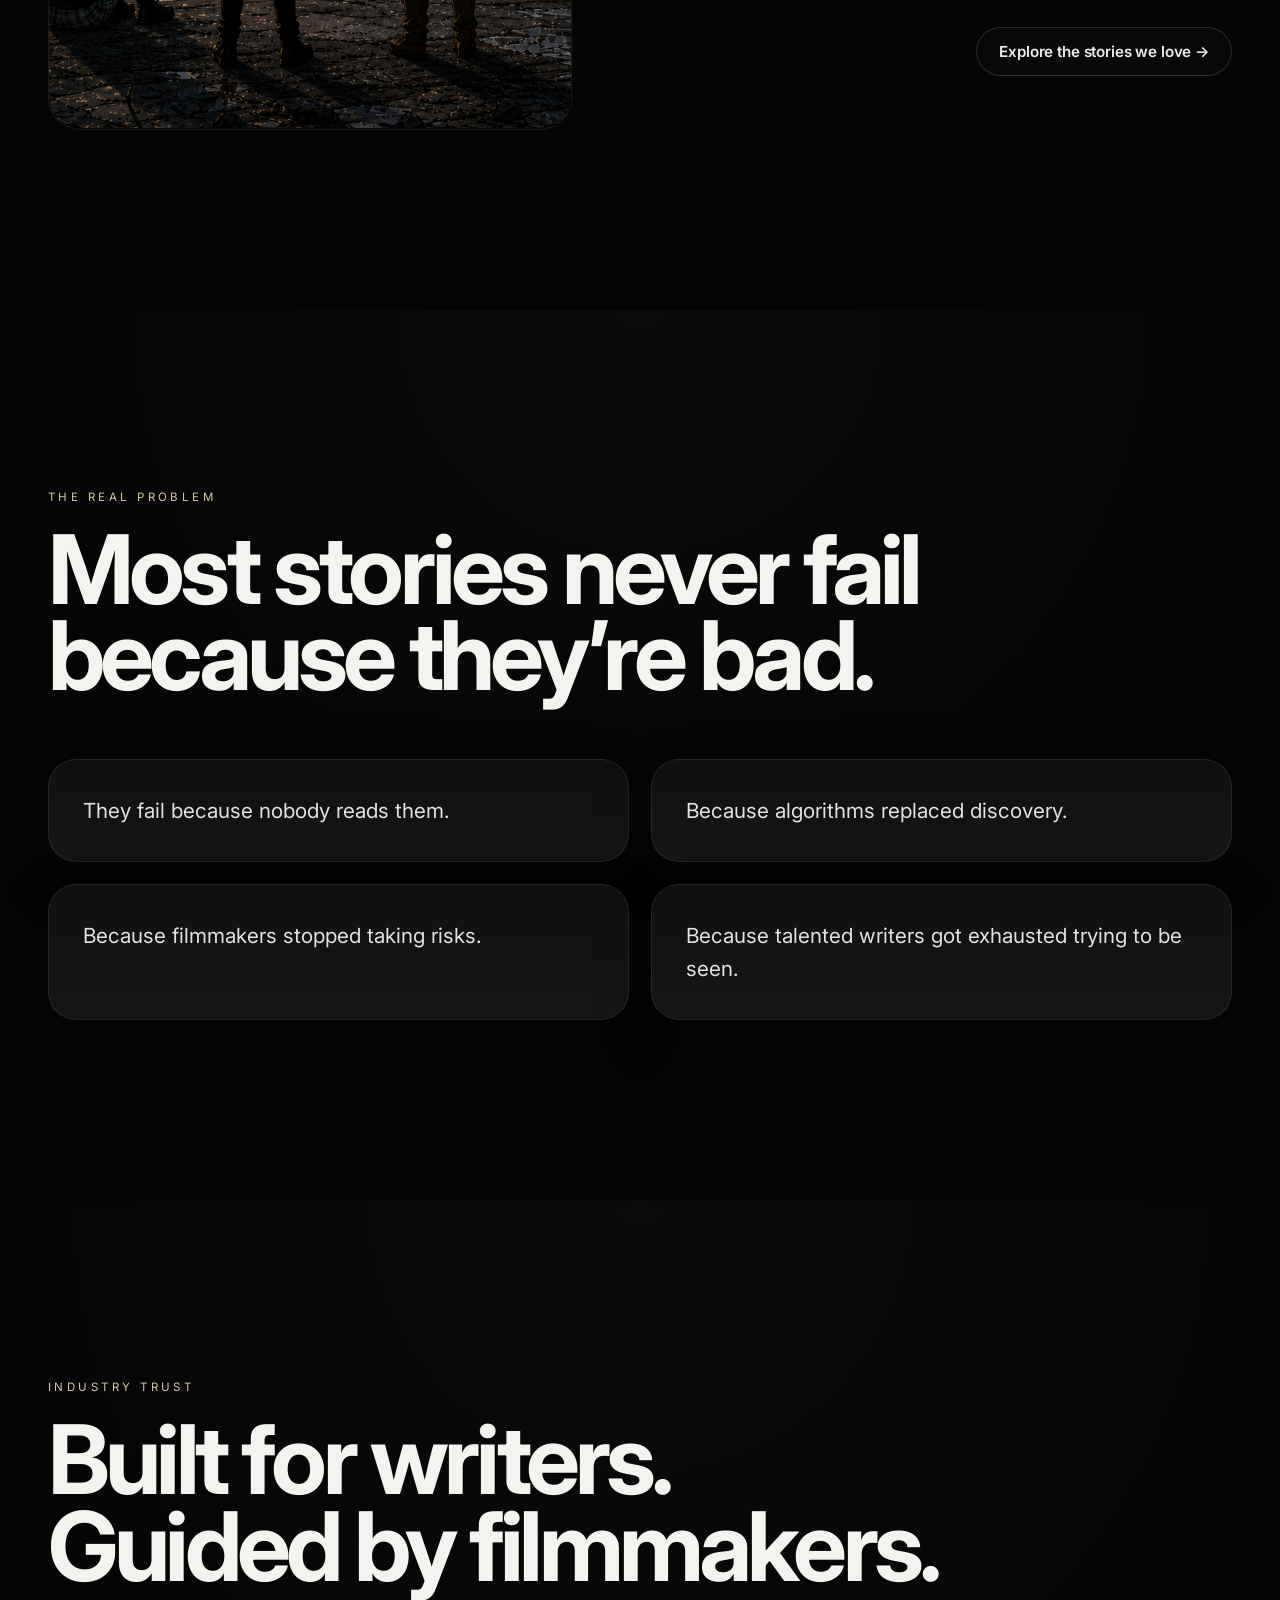
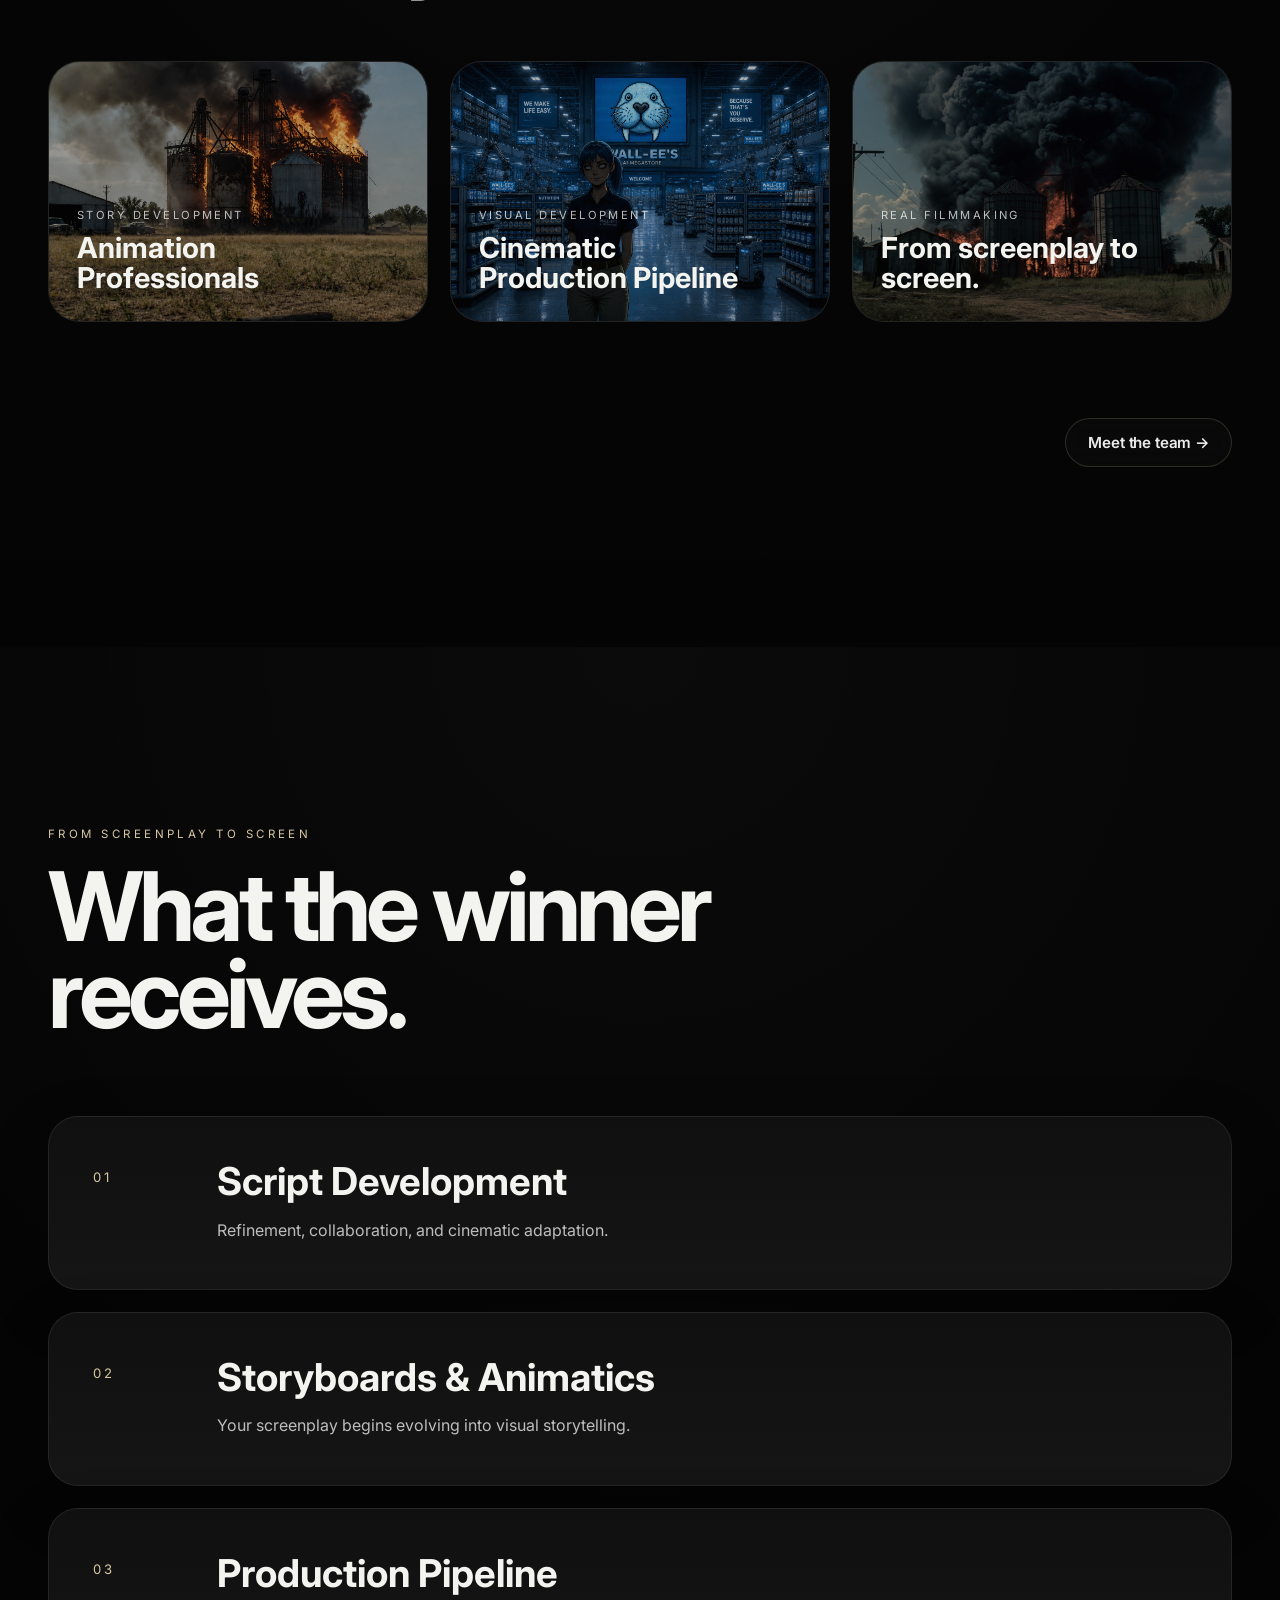
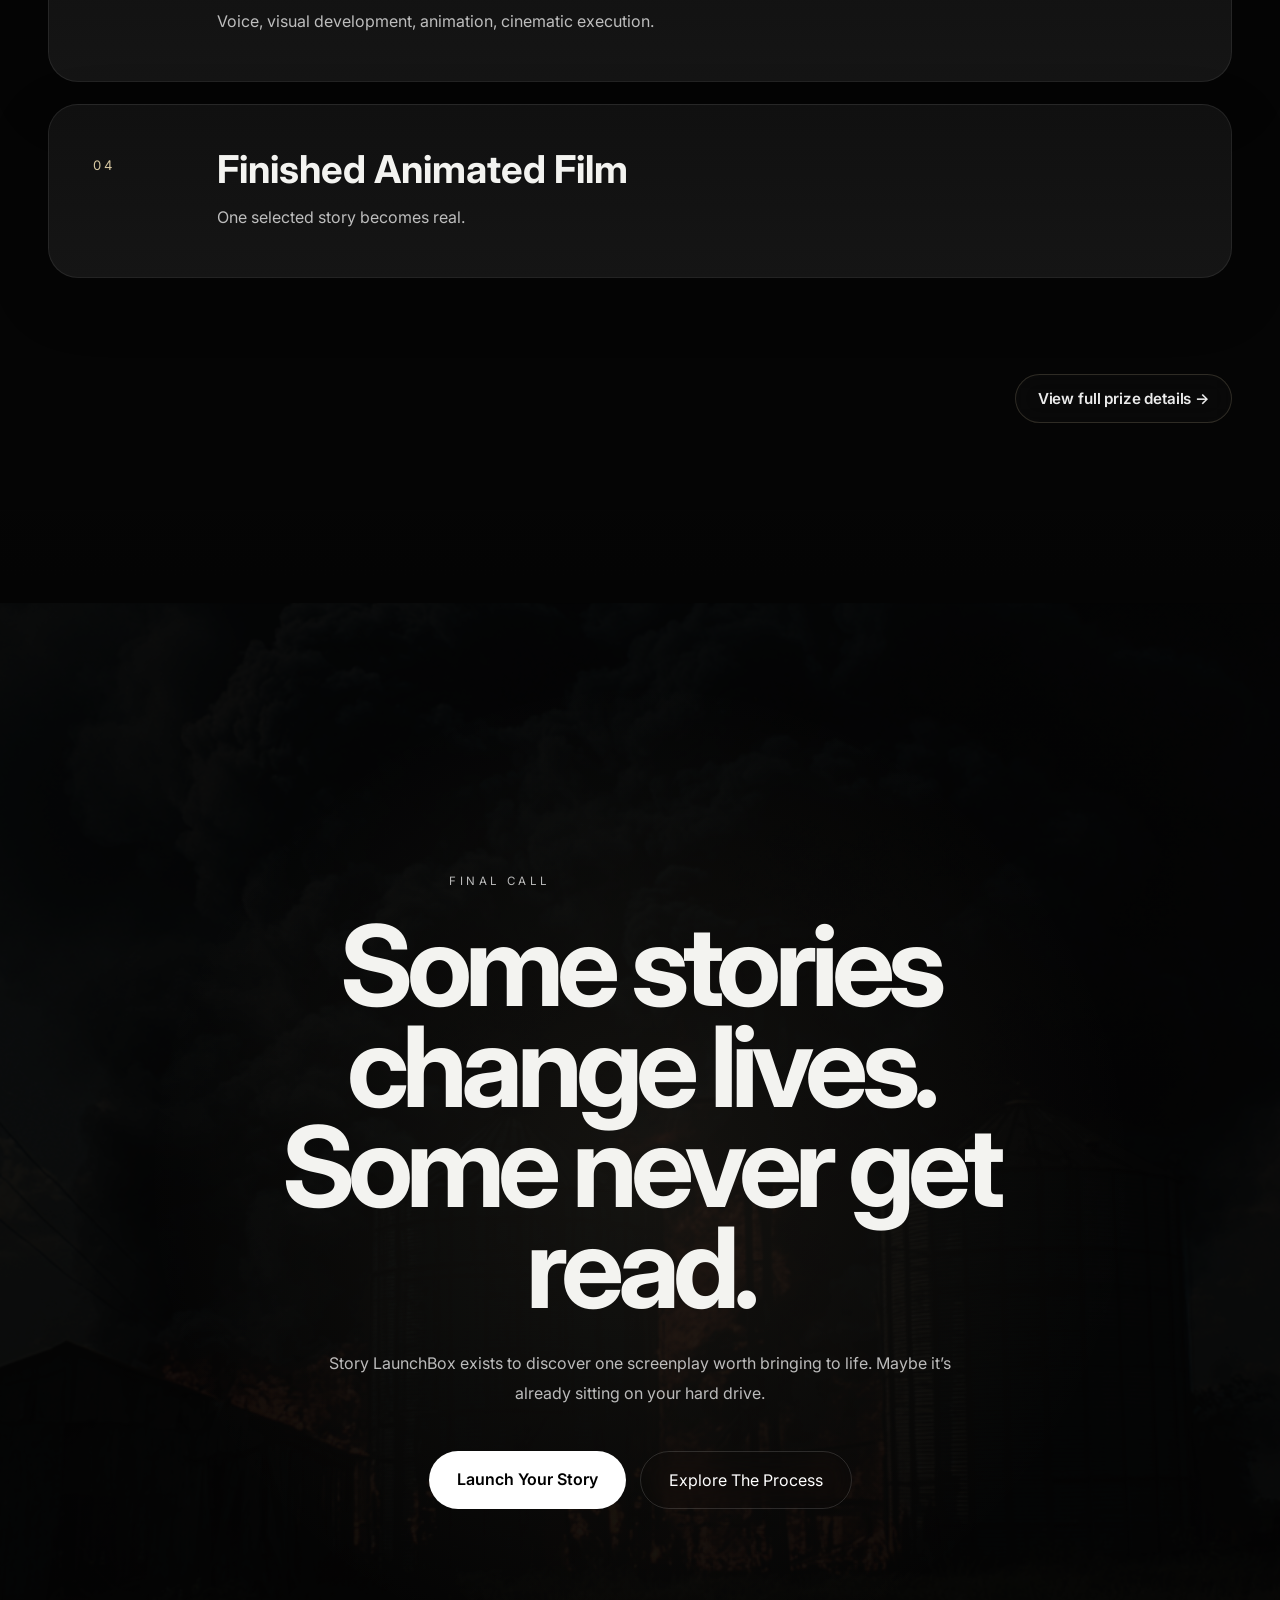
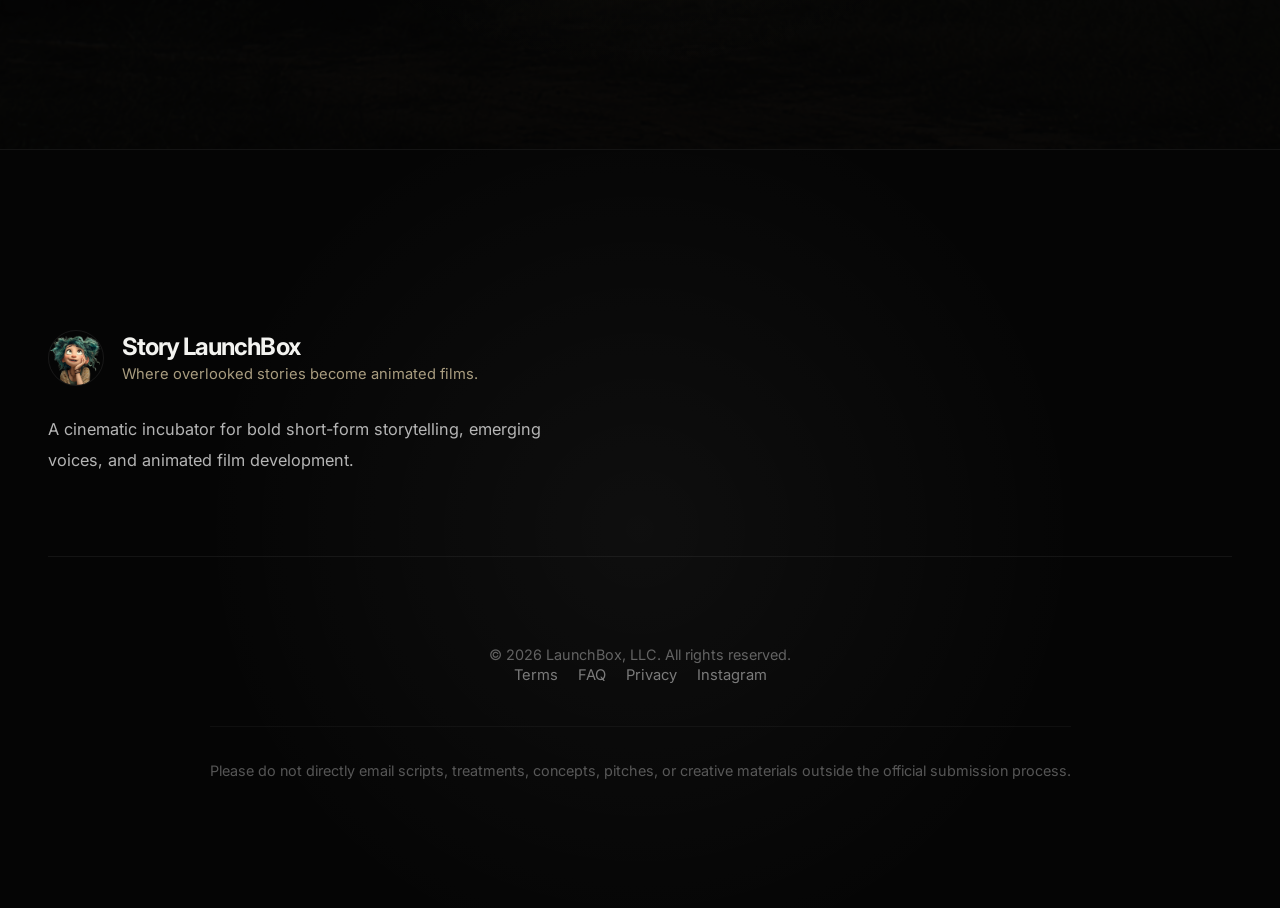
==== commit 6bd504ed: "Refined cinematic pipeline layout and submission UX" ====
--- a/index.html
+++ b/index.html
@@ -89,7 +89,7 @@
       </a>
 
       <a
-        href="#submit"
+        href="./submit.html"
         class="nav-cta"
       >
         Launch Your Story
@@ -134,7 +134,7 @@
       <div class="hero-buttons">
 
         <a
-          href="#submit"
+          href="./submit.html"
           class="primary-btn"
         >
           Submit Your Script
@@ -144,7 +144,7 @@
           href="#process"
           class="secondary-btn"
         >
-          Watch The Process
+          Explore The Process
         </a>
 
       </div>
@@ -777,7 +777,7 @@
     <div class="final-buttons">
 
       <a
-        href="#"
+        href="./submit.html"
         class="primary-btn"
       >
         Launch Your Story
@@ -787,7 +787,7 @@
         href="#process"
         class="secondary-btn"
       >
-        Watch The Process
+        Explore The Process
       </a>
 
     </div>
--- a/style.css
+++ b/style.css
@@ -2761,7 +2761,7 @@
 .manifesto-inner p {
 
   font-size:
-    clamp(1.5rem, 4vw, 2.7rem);
+  clamp(1.2rem, 3vw, 2.1rem);
 
   line-height: 1.28;
 
@@ -4258,4 +4258,161 @@
 
   box-shadow:
     0 10px 30px rgba(214,199,161,0.08);
-}+}
+/* ========================= */
+/* SUBMIT PAGE */
+/* ========================= */
+
+.submit-form-section {
+
+  padding:
+    0
+    24px
+    180px;
+}
+
+.submit-form-container {
+
+  max-width: 1100px;
+
+  margin: 0 auto;
+}
+
+.submit-form-container h2 {
+
+  font-size:
+    clamp(3rem, 8vw, 5rem);
+
+  line-height: 0.92;
+
+  letter-spacing: -0.05em;
+
+  margin-bottom: 32px;
+}
+
+.jotform-wrapper {
+
+  margin-top: 50px;
+
+  border-radius: 32px;
+
+  overflow: hidden;
+
+  border:
+    1px solid rgba(255,255,255,0.08);
+
+  background:
+    rgba(255,255,255,0.02);
+
+  backdrop-filter: blur(10px);
+
+  padding: 12px;
+}
+
+.jotform-wrapper iframe {
+
+  border: none !important;
+
+  width: 100% !important;
+
+  min-height: 1600px;
+}
+
+@media (min-width: 992px) {
+
+  .submit-form-section {
+
+    padding:
+      0
+      48px
+      220px;
+  }
+
+}
+/* ========================= */
+/* SUCCESS PAGE */
+/* ========================= */
+
+.success-page {
+
+  min-height: 100vh;
+
+  display: flex;
+
+  align-items: center;
+
+  justify-content: center;
+
+  padding:
+    120px
+    32px;
+
+  text-align: center;
+}
+
+.success-page .page-hero-content {
+
+  max-width: 760px;
+
+  margin: 0 auto;
+}
+
+.success-page .section-label {
+
+  margin-bottom: 28px;
+}
+
+.success-page h1 {
+
+  font-size:
+    clamp(3.5rem, 8vw, 7rem);
+
+  line-height: 0.92;
+
+  letter-spacing: -0.06em;
+
+  margin-bottom: 36px;
+}
+
+.success-page p {
+
+  font-size: 1.1rem;
+
+  line-height: 1.7;
+
+  color: rgba(243,243,240,0.78);
+
+  max-width: 640px;
+
+  margin:
+    0 auto
+    18px;
+}
+
+.success-page .primary-btn {
+
+  margin-top: 64px;
+}
+/* SUCCESS BUTTON FIX */
+
+.success-page .primary-btn::before {
+
+  left: 50% !important;
+
+  transform:
+    translateX(-50%) !important;
+
+  opacity: 0.55;
+
+  transition: opacity 0.3s ease;
+}
+
+.success-page .primary-btn:hover::before {
+
+  left: 50% !important;
+
+  transform:
+    translateX(-50%) !important;
+
+  opacity: 0.85;
+}
